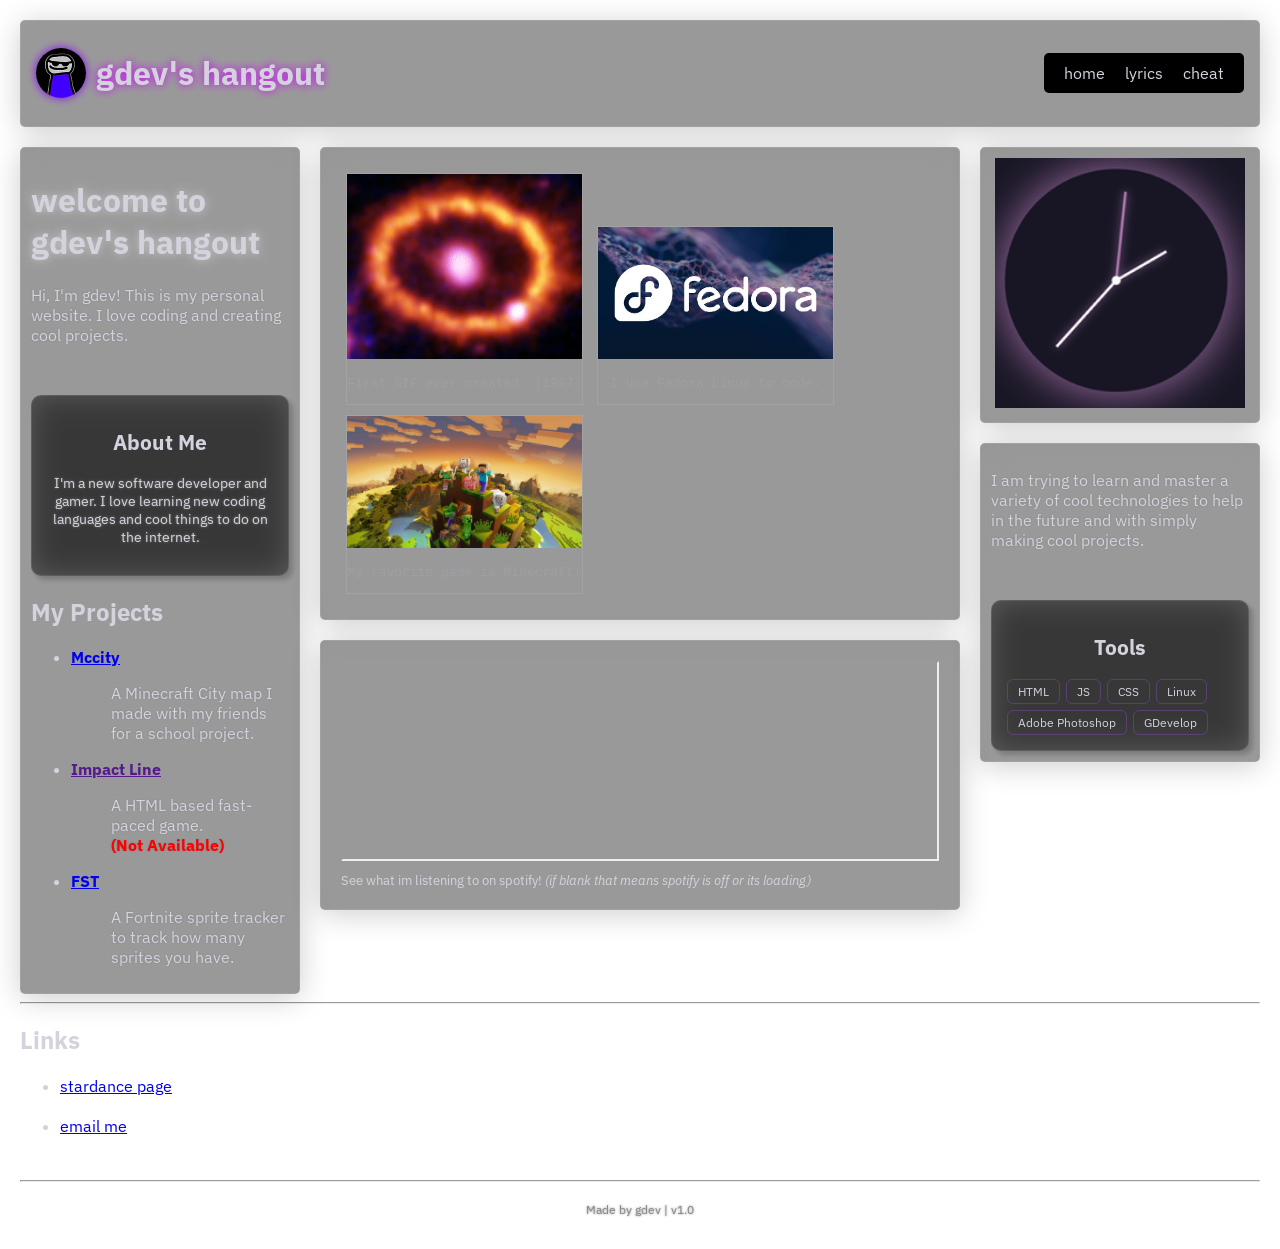
==== index.html @ 83e1e7ab "Initial clean commit" ====
<!DOCTYPE html>
<html>
    <head>
        <meta charset="UTF-8">
        <meta name="viewport" content="width=device-width, initial-scale=1.0
        <link rel="icon" type="image/jpg" href="content/images/dev.jpg">
        <title>gdev</title>
        <link rel="stylesheet" href="style.css">
        <link rel="preconnect" href="https://fonts.googleapis.com">
        <link rel="preconnect" href="https://fonts.gstatic.com" crossorigin>
        <link href="https://fonts.googleapis.com/css2?family=Recursive:wght@300..1000&display=swap" rel="stylesheet">
        <link rel="preconnect" href="https://fonts.googleapis.com">
        <link rel="preconnect" href="https://fonts.gstatic.com" crossorigin>
        <link href="https://fonts.googleapis.com/css2?family=IBM+Plex+Sans:ital,wght@0,100..700;1,100..700&display=swap" rel="stylesheet">
        <!--made by gdev-->
    </head>
    <body>


<header class="liquid-glass-header">
    <div style="display: flex; align-items: center; gap: 10px;">
        <img src="content/images/dev.jpg" alt="gdev's Picture" width="50" height="50" style="border-radius: 25px; box-shadow: 0 0 10px #8c00ff;">
        <h1 style="text-shadow: 0 0 10px #cc00ff; font-family: 'IBM Plex Sans', 'Verdana', 'sans-serif';">gdev's hangout</h1>
    </div>
    <nav class="navbar">
        <ul>
            <li><a href="index.html">home</a></li>
            <li><a href="lyrics.html">lyrics</a></li>
            <li><a href="cheat.html">cheat</a></li>
        </ul>
    </nav>
</header>
<svg style="position: absolute; width: 0; height: 0;" aria-hidden="true">
  <filter id="liquid-refraction">
    <feTurbulence type="fractalNoise" baseFrequency="0.012" numOctaves="2" result="noise" />
    <feDisplacementMap in="SourceGraphic" in2="noise" scale="18" xChannelSelector="R" yChannelSelector="G" />
  </filter>
</svg>
<main class="main-layout">
    <div class="leftcontent">
        <h1>welcome to gdev's hangout</h1>
        <p>Hi, I'm gdev! This is my personal website. I love coding and creating cool projects.</p>
        <section class="about">
            <h2>About Me</h2>
            <p>I'm a new software developer and gamer. I love learning new coding languages and cool things to do on the internet.</p>
        </section>
        <section id="projects">
            <h2>My Projects</h2>
        <ul>
            <dl>
                <li><dt><a href="https://galaxydevvv.github.io/mccity/"><b>Mccity</b></a></dt>
                <dd><p>A Minecraft City map I made with my friends for a school project.</p></dd></li>
                <li><dt><a href=""><b>Impact Line</b></a></dt>
                <dd><p>A HTML based fast-paced game.<br><b style="color: #ff0000;">(Not Available)</b></p></dd></li>
                <li><dt><a href="https://galaxydevvv.github.io/spritelist/"><b>FST</b></a></dt>
                <dd><p>A Fortnite sprite tracker to track how many sprites you have.</p></dd></li>            
            </dl>
        </ul>
        </section>
    </div>
    <div class="content-stack">
        <div class="content">
            <section class="main">
                 <div class="gallery">
                    <a href="content/images/first.gif" target="_blank"><img src="content/images/first.gif" alt="GIF of a plane flying" height="145" width="235"></a>
                        <div class="description"><pre>First GIF ever created. (1987)</pre></div>
                 </div>
                 <div class="gallery">
                        <a href="content/images/fedora.jpg" target="_blank"><img src="content/images/fedora.jpg" alt="My OS, Fedora" height="145" width="235"></a>
                        <div class="description"><pre>I use Fedora Linux to code.</pre></div>
                 </div>
                 <div class="gallery">
                    <a href="content/images/minecraft.jpg" target="_blank"><img src="content/images/minecraft.jpg" alt="Minecraft" height="145" width="235"></a>
                    <div class="description"><pre>My favorite game is Minecraft!</pre></div>
                 </div>
            </section>
        </div>
        <div class="content">
            <section class="main">
                <iframe src="https://widget.nowplaying.site/srLGQdlcPpZxzZeM" width="100%" height="200" title="Now Playing"></iframe>
                    <sub>See what im listening to on spotify! <i>(if blank that means spotify is off or its loading)</i></sub>
            </section>
        </div>
    </div>
    <div class="rightsidecontainer">
        <div class="clockcontent">
            <img src="content/images/clock.png" alt="Clock" width="250" height="250">
        </div>
        <br>
        <div class="rightcontent">
            <p>I am trying to learn and master a variety of cool technologies to help in the future and with simply making cool projects.</p>
            <section class="about">
                <h2>Tools</h2>
                <div class="tools-container">
                <span class="tool-tag">HTML</span>
                <span class="tool-tag">JS</span>
                <span class="tool-tag">CSS</span>
                <span class="tool-tag">Linux</span>
                <span class="tool-tag">Adobe Photoshop</span>
                <span class="tool-tag">GDevelop</span>
                </div>
            </section>
        </div>
    </div>
</main>
<hr>
        <h2>Links</h2>
        <ul>
        <li>
            <a href="https://stardance.hackclub.com/@gdev">
                stardance page
            </a>
        </li>
        </li>
        <br>
        <li>
            <a href="mailto:galaxydev13yt@gmail.com">
                email me
            </a>
        </li>
        </ul>
        <br>
        <hr>
        <div class="footer">
            <p>Made by gdev | v1.0</p>
        </div>

        <script src="index.js"></script>
    </body>
</html>
---- style.css ----
* {
  box-sizing: border-box;
}

body {
  margin: 0;
  padding: 20px;
  background: url("content/images/bg.png") no-repeat center center fixed;
  background-size: cover;
  color: #d4d2dd;
  font-family: "IBM Plex Sans", "Verdana", "sans-serif";
}

header {
  display: flex;
  flex-wrap: wrap;
  align-items: center;
  justify-content: space-between;
  gap: 12px;
  padding: 10px 15px;
  min-height: 70px;
  border-radius: 5px;
  background: rgba(0, 0, 0, 0.4);
  backdrop-filter: blur(15px);
  -webkit-backdrop-filter: blur(15px);
  border: 1px solid rgba(255, 255, 255, 0.1);
  box-shadow: 0 4px 30px rgba(0, 0, 0, 0.2);
  margin-bottom: 20px;
}
  h1 {
    text-shadow: 0 0 10px #c7c7c7;
    font-family: "IBM Plex Sans", "Verdana", "sans-serif";
  }
  p {
    text-shadow: 0 0 2.5px #808080;
    font-family: "IBM Plex Sans", "Verdana", "sans-serif";
  }
.main-layout {
  display: grid;
  grid-template-columns: minmax(220px, 280px) minmax(0, 1fr) minmax(220px, 280px);
  gap: 20px;
  align-items: start;
}

.leftcontent {
  text-align: left;
  padding: 10px;
  border-radius: 5px;
  background: rgba(0, 0, 0, 0.4);
  backdrop-filter: blur(15px);
  -webkit-backdrop-filter: blur(15px);
  border: 1px solid rgba(255, 255, 255, 0.1);
  box-shadow: 0 4px 30px rgba(0, 0, 0, 0.2);
  margin: 0;
  width: 100%;
}
.rightcontent {
  content-align: middle;
  text-align: left;
  padding: 10px;
  border-radius: 5px;
  background: rgba(0, 0, 0, 0.4);
  backdrop-filter: blur(15px);
  -webkit-backdrop-filter: blur(15px);
  border: 1px solid rgba(255, 255, 255, 0.1);
  box-shadow: 0 4px 30px rgba(0, 0, 0, 0.2);
  margin: 0;
  width: 100%;
  
}
.clockcontent {
  content-align: center;
  text-align: center;
  padding: 10px;
  border-radius: 5px;
  background: rgba(0, 0, 0, 0.4);
  backdrop-filter: blur(15px);
  -webkit-backdrop-filter: blur(15px);
  border: 1px solid rgba(255, 255, 255, 0.1);
  box-shadow: 0 4px 30px rgba(0, 0, 0, 0.2);
  margin: 0;
  width: 100%;
  
}
.rightsidecontainer {
  display: flex;
  flex-direction: column;
  align-items: flex-end;
  width: 100%;
}

.content-stack {
  display: grid;
  gap: 20px;
}

.content {
  text-align: left;
  padding: 10px;
  border-radius: 5px;
  background: rgba(0, 0, 0, 0.4);
  backdrop-filter: blur(15px);
  -webkit-backdrop-filter: blur(15px);
  border: 1px solid rgba(255, 255, 255, 0.1);
  box-shadow: 0 4px 30px rgba(0, 0, 0, 0.2);
  margin: 0;
  padding: 20px;
  width: 100%;
}
.gallery {
  display: inline-block;
  border: 1px solid rgba(255, 255, 255, 0.1);
  margin: 5px;
  max-width: 100%;
}

.gallery img {
  max-width: 100%;
  height: auto;
}
.gallery .description {
  padding: 0px;
  text-align: center;
  color: #9f9ea5;
  font-family: "Verdana", "sans-serif";
}
.gallery:hover {
    box-shadow: 0 0 10px #000000;
    text-shadow: 0 0 10px #000000;
  }
.tool-tag {
    background: var(--accent-bg);
    border: 1px solid rgba(168, 85, 247, 0.3);
    color: var(--accent-light);
    padding: 4px 10px;
    border-radius: 6px;
    font-family: var(--font-mono);
    font-size: 0.75rem;
    cursor: default;
    transition: all 0.2s cubic-bezier(0.16, 1, 0.3, 1);
}

.tool-tag:hover {
    transform: translateY(-2px);
    background: rgba(168, 85, 247, 0.35);
    border-color: rgba(168, 85, 247, 0.8);
    color: #ffffff;
    box-shadow: 0 4px 12px rgba(168, 85, 247, 0.3);
}
.tools-container {
    display: flex;
    flex-wrap: wrap;
    gap: 6px;
}
.about {
  align-items: center;
  text-align: center;
  margin-top: 50px;
  font-size: 14px;
  background: rgba(0, 0, 0, 0.4); 
  backdrop-filter: blur(15px);
  -webkit-backdrop-filter: blur(15px);
  padding: 15px;
  border-radius: 10px;
  border: 1px solid rgba(255, 255, 255, 0.1);
  box-shadow: 4px 4px 5px rgba(0, 0, 0, 0.2);
}
.images {
  display: flex;
  flex-wrap: wrap;
  gap: 20px;
}

@media (max-width: 960px) {
  .main-layout {
    grid-template-columns: 1fr;
  }

  .leftcontent {
    order: 2;
  }

  .content-stack {
    order: 1;
  }

  .rightcontent {
    order: 3;
  }
}
.footer {
  text-align: center;
  margin-top: 20px;
  font-size: 12px;
  color: #888;
}
.navbar {
  background-color: #000000;
  padding: 10px;
  border-radius: 5px;
}
.navbar ul {
  list-style-type: none;
  background-color: #000000;
  padding: 0;
  margin: 0;
  display: flex;
  gap: 0px;
  overflow: visible;
}
.navbar a{
  color: #d4d2dd;
  text-decoration: none;
  padding: 5px 10px;
  border-radius: 10px;
}
.navbar a:hover {
  background-color: #000000;
  box-shadow: 0 0 10px #8c00ff;
  text-shadow: 0 0 10px #e100ff;
  color: #fff;
  z-index: 1;
}
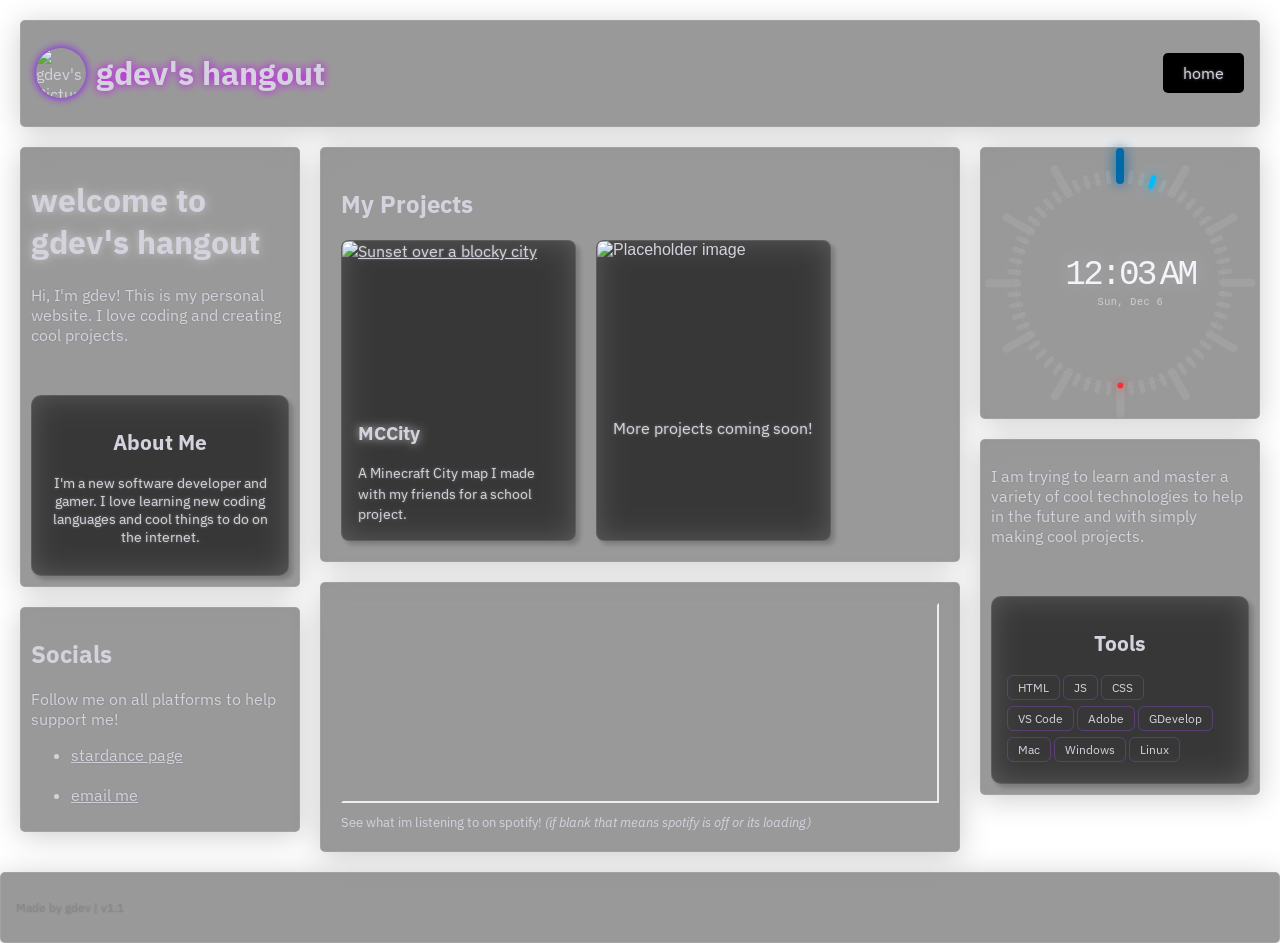
==== commit efc51392: "Add files via upload" ====
--- a/index.html
+++ b/index.html
@@ -1,130 +1,140 @@
-<!DOCTYPE html>
-<html>
-    <head>
-        <meta charset="UTF-8">
-        <meta name="viewport" content="width=device-width, initial-scale=1.0
-        <link rel="icon" type="image/jpg" href="content/images/dev.jpg">
-        <title>gdev</title>
-        <link rel="stylesheet" href="style.css">
-        <link rel="preconnect" href="https://fonts.googleapis.com">
-        <link rel="preconnect" href="https://fonts.gstatic.com" crossorigin>
-        <link href="https://fonts.googleapis.com/css2?family=Recursive:wght@300..1000&display=swap" rel="stylesheet">
-        <link rel="preconnect" href="https://fonts.googleapis.com">
-        <link rel="preconnect" href="https://fonts.gstatic.com" crossorigin>
-        <link href="https://fonts.googleapis.com/css2?family=IBM+Plex+Sans:ital,wght@0,100..700;1,100..700&display=swap" rel="stylesheet">
-        <!--made by gdev-->
-    </head>
-    <body>
-
-
-<header class="liquid-glass-header">
-    <div style="display: flex; align-items: center; gap: 10px;">
-        <img src="content/images/dev.jpg" alt="gdev's Picture" width="50" height="50" style="border-radius: 25px; box-shadow: 0 0 10px #8c00ff;">
-        <h1 style="text-shadow: 0 0 10px #cc00ff; font-family: 'IBM Plex Sans', 'Verdana', 'sans-serif';">gdev's hangout</h1>
-    </div>
-    <nav class="navbar">
-        <ul>
-            <li><a href="index.html">home</a></li>
-            <li><a href="lyrics.html">lyrics</a></li>
-            <li><a href="cheat.html">cheat</a></li>
-        </ul>
-    </nav>
-</header>
-<svg style="position: absolute; width: 0; height: 0;" aria-hidden="true">
-  <filter id="liquid-refraction">
-    <feTurbulence type="fractalNoise" baseFrequency="0.012" numOctaves="2" result="noise" />
-    <feDisplacementMap in="SourceGraphic" in2="noise" scale="18" xChannelSelector="R" yChannelSelector="G" />
-  </filter>
-</svg>
-<main class="main-layout">
-    <div class="leftcontent">
-        <h1>welcome to gdev's hangout</h1>
-        <p>Hi, I'm gdev! This is my personal website. I love coding and creating cool projects.</p>
-        <section class="about">
-            <h2>About Me</h2>
-            <p>I'm a new software developer and gamer. I love learning new coding languages and cool things to do on the internet.</p>
-        </section>
-        <section id="projects">
-            <h2>My Projects</h2>
-        <ul>
-            <dl>
-                <li><dt><a href="https://galaxydevvv.github.io/mccity/"><b>Mccity</b></a></dt>
-                <dd><p>A Minecraft City map I made with my friends for a school project.</p></dd></li>
-                <li><dt><a href=""><b>Impact Line</b></a></dt>
-                <dd><p>A HTML based fast-paced game.<br><b style="color: #ff0000;">(Not Available)</b></p></dd></li>
-                <li><dt><a href="https://galaxydevvv.github.io/spritelist/"><b>FST</b></a></dt>
-                <dd><p>A Fortnite sprite tracker to track how many sprites you have.</p></dd></li>            
-            </dl>
-        </ul>
-        </section>
-    </div>
-    <div class="content-stack">
-        <div class="content">
-            <section class="main">
-                 <div class="gallery">
-                    <a href="content/images/first.gif" target="_blank"><img src="content/images/first.gif" alt="GIF of a plane flying" height="145" width="235"></a>
-                        <div class="description"><pre>First GIF ever created. (1987)</pre></div>
-                 </div>
-                 <div class="gallery">
-                        <a href="content/images/fedora.jpg" target="_blank"><img src="content/images/fedora.jpg" alt="My OS, Fedora" height="145" width="235"></a>
-                        <div class="description"><pre>I use Fedora Linux to code.</pre></div>
-                 </div>
-                 <div class="gallery">
-                    <a href="content/images/minecraft.jpg" target="_blank"><img src="content/images/minecraft.jpg" alt="Minecraft" height="145" width="235"></a>
-                    <div class="description"><pre>My favorite game is Minecraft!</pre></div>
-                 </div>
-            </section>
-        </div>
-        <div class="content">
-            <section class="main">
-                <iframe src="https://widget.nowplaying.site/srLGQdlcPpZxzZeM" width="100%" height="200" title="Now Playing"></iframe>
-                    <sub>See what im listening to on spotify! <i>(if blank that means spotify is off or its loading)</i></sub>
-            </section>
-        </div>
-    </div>
-    <div class="rightsidecontainer">
-        <div class="clockcontent">
-            <img src="content/images/clock.png" alt="Clock" width="250" height="250">
-        </div>
-        <br>
-        <div class="rightcontent">
-            <p>I am trying to learn and master a variety of cool technologies to help in the future and with simply making cool projects.</p>
-            <section class="about">
-                <h2>Tools</h2>
-                <div class="tools-container">
-                <span class="tool-tag">HTML</span>
-                <span class="tool-tag">JS</span>
-                <span class="tool-tag">CSS</span>
-                <span class="tool-tag">Linux</span>
-                <span class="tool-tag">Adobe Photoshop</span>
-                <span class="tool-tag">GDevelop</span>
-                </div>
-            </section>
-        </div>
-    </div>
-</main>
-<hr>
-        <h2>Links</h2>
-        <ul>
-        <li>
-            <a href="https://stardance.hackclub.com/@gdev">
-                stardance page
-            </a>
-        </li>
-        </li>
-        <br>
-        <li>
-            <a href="mailto:galaxydev13yt@gmail.com">
-                email me
-            </a>
-        </li>
-        </ul>
-        <br>
-        <hr>
-        <div class="footer">
-            <p>Made by gdev | v1.0</p>
-        </div>
-
-        <script src="index.js"></script>
-    </body>
-</html>+<!DOCTYPE html>
+<html>
+    <head>
+        <meta charset="UTF-8">
+        <meta name="viewport" content="width=device-width, initial-scale=1.0">
+        <link rel="icon" type="image/jpg" href="content/images/dev.jpg">
+        <title>gdev</title>
+        <link rel="stylesheet" href="style.css">
+        <link rel="preconnect" href="https://fonts.googleapis.com">
+        <link rel="preconnect" href="https://fonts.gstatic.com" crossorigin>
+        <link href="https://fonts.googleapis.com/css2?family=Recursive:wght@300..1000&display=swap" rel="stylesheet">
+        <link rel="preconnect" href="https://fonts.googleapis.com">
+        <link rel="preconnect" href="https://fonts.gstatic.com" crossorigin>
+        <link href="https://fonts.googleapis.com/css2?family=IBM+Plex+Sans:ital,wght@0,100..700;1,100..700&display=swap" rel="stylesheet">
+        <!--made by gdev-->
+    </head>
+    <body>
+
+
+<header class="liquid-glass-header">
+    <div style="display: flex; align-items: center; gap: 10px;">
+        <img src="content/images/dev.jpg" alt="gdev's Picture" width="50" height="50" style="border-radius: 25px; box-shadow: 0 0 10px #8c00ff;">
+        <h1 style="text-shadow: 0 0 10px #cc00ff; font-family: 'IBM Plex Sans', 'Verdana', 'sans-serif';">gdev's hangout</h1>
+    </div>
+    <nav class="navbar">
+        <ul>
+            <li><a href="index.html">home</a></li>
+        </ul>
+    </nav>
+</header>
+<svg style="position: absolute; width: 0; height: 0;" aria-hidden="true">
+  <filter id="liquid-refraction">
+    <feTurbulence type="fractalNoise" baseFrequency="0.012" numOctaves="2" result="noise" />
+    <feDisplacementMap in="SourceGraphic" in2="noise" scale="18" xChannelSelector="R" yChannelSelector="G" />
+  </filter>
+</svg>
+<main class="main-layout">
+    <div class="leftcontent-stack">
+        <div class="leftcontent">
+            <h1>welcome to gdev's hangout</h1>
+            <p>Hi, I'm gdev! This is my personal website. I love coding and creating cool projects.</p>
+            <section class="about">
+                <h2>About Me</h2>
+                <p>I'm a new software developer and gamer. I love learning new coding languages and cool things to do on the internet.</p>
+            </section>
+        </div>
+        <div class="leftcontent">
+            <h2>Socials</h2>
+            <p>Follow me on all platforms to help support me!</p>
+            <ul>
+        <li>
+            <a href="https://stardance.hackclub.com/@gdev">
+                stardance page
+            </a>
+        </li>
+        </li>
+        <br>
+        <li>
+            <a href="mailto:galaxydev13yt@gmail.com">
+                email me
+            </a>
+        </li>
+        </ul>
+        </div>
+    </div>
+    <div class="content-stack">
+        <div class="content">
+            <h2>My Projects</h2>
+    <section class="card-grid">
+        <article class="card-item">
+            <a href="https://galaxydevvv.github.io/mccity/" target="_blank" class="card-link">
+                <img src="https://galaxydevvv.github.io/mccity/Images/sunset.png" alt="Sunset over a blocky city" class="card-image" height="145" width="235">
+            </a>
+            <div class="card-info">
+                <h1>MCCity</h1>
+                <p class="card-text">A Minecraft City map I made with my friends for a school project.</p>
+            </div>
+        </article>
+        <article class="card-item">
+            <img src="https://encrypted-tbn0.gstatic.com/images?q=tbn:ANd9GcQYYJVDephaSURaaZmra5_D5a31P7hhJGMP00QXky2xLYzFWXh_qgDB_7b-&s=10" alt="Placeholder image" class="card-image" height="145" width="235">
+            <div class="card-info">
+                <p>More projects coming soon!</p>
+            </div>
+        </article>
+    </section>
+</div>
+
+        <div class="content">
+            <section class="main">
+                <div class="no-out">
+                <iframe src="https://widget.nowplaying.site/srLGQdlcPpZxzZeM" width="100%" height="200" title="Now Playing"></iframe>
+                    <sub>See what im listening to on spotify! <i>(if blank that means spotify is off or its loading)</i></sub>
+                </div>
+            </section>
+        </div>
+    </div>
+    <div class="rightsidecontainer">
+            <div class="clockcontent">
+                <div id="clock" class="clock" role="timer" aria-label="Current time">
+                    <div class="ring hours" aria-hidden="true"></div>
+                    <div class="ring minutes" aria-hidden="true"></div>
+                    <div class="ring seconds" aria-hidden="true"></div>
+                    <div class="clock-center">
+                        <div id="time" class="time" aria-live="off">
+                            <span id="timeValue" class="time-value">12:00</span>
+                            <span id="timePeriod" class="time-period">AM</span>
+                        </div>
+                        <span id="clockDate" class="clock-date"></span>
+                    </div>
+                </div>
+            </div>
+        <br>
+        <div class="rightcontent">
+            <p>I am trying to learn and master a variety of cool technologies to help in the future and with simply making cool projects.</p>
+            <section class="about">
+                <h2>Tools</h2>
+                <div class="tools-container">
+                <span class="tool-tag">HTML</span>
+                <span class="tool-tag">JS</span>
+                <span class="tool-tag">CSS</span>
+                <br>
+                <span class="tool-tag">VS Code</span>
+                <span class="tool-tag">Adobe</span>
+                <span class="tool-tag">GDevelop</span>
+                <br>
+                <span class="tool-tag">Mac</span>
+                <span class="tool-tag">Windows</span>
+                <span class="tool-tag">Linux</span>
+                </div>
+            </section>
+        </div>
+    </div>
+</main>
+        <div class="footer">
+            <p>Made by gdev | v1.1</p>
+        </div>
+
+        <script src="index.js"></script>
+    </body>
+</html>
--- a/style.css
+++ b/style.css
@@ -1,223 +1,456 @@
-    * {
-  box-sizing: border-box;
-}
-
-body {
-  margin: 0;
-  padding: 20px;
-  background: url("content/images/bg.png") no-repeat center center fixed;
-  background-size: cover;
-  color: #d4d2dd;
-  font-family: "IBM Plex Sans", "Verdana", "sans-serif";
-}
-
-header {
-  display: flex;
-  flex-wrap: wrap;
-  align-items: center;
-  justify-content: space-between;
-  gap: 12px;
-  padding: 10px 15px;
-  min-height: 70px;
-  border-radius: 5px;
-  background: rgba(0, 0, 0, 0.4);
-  backdrop-filter: blur(15px);
-  -webkit-backdrop-filter: blur(15px);
-  border: 1px solid rgba(255, 255, 255, 0.1);
-  box-shadow: 0 4px 30px rgba(0, 0, 0, 0.2);
-  margin-bottom: 20px;
-}
-  h1 {
-    text-shadow: 0 0 10px #c7c7c7;
-    font-family: "IBM Plex Sans", "Verdana", "sans-serif";
-  }
-  p {
-    text-shadow: 0 0 2.5px #808080;
-    font-family: "IBM Plex Sans", "Verdana", "sans-serif";
-  }
-.main-layout {
-  display: grid;
-  grid-template-columns: minmax(220px, 280px) minmax(0, 1fr) minmax(220px, 280px);
-  gap: 20px;
-  align-items: start;
-}
-
-.leftcontent {
-  text-align: left;
-  padding: 10px;
-  border-radius: 5px;
-  background: rgba(0, 0, 0, 0.4);
-  backdrop-filter: blur(15px);
-  -webkit-backdrop-filter: blur(15px);
-  border: 1px solid rgba(255, 255, 255, 0.1);
-  box-shadow: 0 4px 30px rgba(0, 0, 0, 0.2);
-  margin: 0;
-  width: 100%;
-}
-.rightcontent {
-  content-align: middle;
-  text-align: left;
-  padding: 10px;
-  border-radius: 5px;
-  background: rgba(0, 0, 0, 0.4);
-  backdrop-filter: blur(15px);
-  -webkit-backdrop-filter: blur(15px);
-  border: 1px solid rgba(255, 255, 255, 0.1);
-  box-shadow: 0 4px 30px rgba(0, 0, 0, 0.2);
-  margin: 0;
-  width: 100%;
-  
-}
-.clockcontent {
-  content-align: center;
-  text-align: center;
-  padding: 10px;
-  border-radius: 5px;
-  background: rgba(0, 0, 0, 0.4);
-  backdrop-filter: blur(15px);
-  -webkit-backdrop-filter: blur(15px);
-  border: 1px solid rgba(255, 255, 255, 0.1);
-  box-shadow: 0 4px 30px rgba(0, 0, 0, 0.2);
-  margin: 0;
-  width: 100%;
-  
-}
-.rightsidecontainer {
-  display: flex;
-  flex-direction: column;
-  align-items: flex-end;
-  width: 100%;
-}
-
-.content-stack {
-  display: grid;
-  gap: 20px;
-}
-
-.content {
-  text-align: left;
-  padding: 10px;
-  border-radius: 5px;
-  background: rgba(0, 0, 0, 0.4);
-  backdrop-filter: blur(15px);
-  -webkit-backdrop-filter: blur(15px);
-  border: 1px solid rgba(255, 255, 255, 0.1);
-  box-shadow: 0 4px 30px rgba(0, 0, 0, 0.2);
-  margin: 0;
-  padding: 20px;
-  width: 100%;
-}
-.gallery {
-  display: inline-block;
-  border: 1px solid rgba(255, 255, 255, 0.1);
-  margin: 5px;
-  max-width: 100%;
-}
-
-.gallery img {
-  max-width: 100%;
-  height: auto;
-}
-.gallery .description {
-  padding: 0px;
-  text-align: center;
-  color: #9f9ea5;
-  font-family: "Verdana", "sans-serif";
-}
-.gallery:hover {
-    box-shadow: 0 0 10px #000000;
-    text-shadow: 0 0 10px #000000;
-  }
-.tool-tag {
-    background: var(--accent-bg);
-    border: 1px solid rgba(168, 85, 247, 0.3);
-    color: var(--accent-light);
-    padding: 4px 10px;
-    border-radius: 6px;
-    font-family: var(--font-mono);
-    font-size: 0.75rem;
-    cursor: default;
-    transition: all 0.2s cubic-bezier(0.16, 1, 0.3, 1);
-}
-
-.tool-tag:hover {
-    transform: translateY(-2px);
-    background: rgba(168, 85, 247, 0.35);
-    border-color: rgba(168, 85, 247, 0.8);
-    color: #ffffff;
-    box-shadow: 0 4px 12px rgba(168, 85, 247, 0.3);
-}
-.tools-container {
-    display: flex;
-    flex-wrap: wrap;
-    gap: 6px;
-}
-.about {
-  align-items: center;
-  text-align: center;
-  margin-top: 50px;
-  font-size: 14px;
-  background: rgba(0, 0, 0, 0.4); 
-  backdrop-filter: blur(15px);
-  -webkit-backdrop-filter: blur(15px);
-  padding: 15px;
-  border-radius: 10px;
-  border: 1px solid rgba(255, 255, 255, 0.1);
-  box-shadow: 4px 4px 5px rgba(0, 0, 0, 0.2);
-}
-.images {
-  display: flex;
-  flex-wrap: wrap;
-  gap: 20px;
-}
-
-@media (max-width: 960px) {
-  .main-layout {
-    grid-template-columns: 1fr;
-  }
-
-  .leftcontent {
-    order: 2;
-  }
-
-  .content-stack {
-    order: 1;
-  }
-
-  .rightcontent {
-    order: 3;
-  }
-}
-.footer {
-  text-align: center;
-  margin-top: 20px;
-  font-size: 12px;
-  color: #888;
-}
-.navbar {
-  background-color: #000000;
-  padding: 10px;
-  border-radius: 5px;
-}
-.navbar ul {
-  list-style-type: none;
-  background-color: #000000;
-  padding: 0;
-  margin: 0;
-  display: flex;
-  gap: 0px;
-  overflow: visible;
-}
-.navbar a{
-  color: #d4d2dd;
-  text-decoration: none;
-  padding: 5px 10px;
-  border-radius: 10px;
-}
-.navbar a:hover {
-  background-color: #000000;
-  box-shadow: 0 0 10px #8c00ff;
-  text-shadow: 0 0 10px #e100ff;
-  color: #fff;
-  z-index: 1;
+@import url(https://fonts.bunny.net/css?family=roboto-mono:100,700);
+
+    * {
+  box-sizing: border-box;
+}
+
+body {
+  margin: 0;
+  padding: 20px;
+  background: url("content/images/bg.png") no-repeat center center fixed;
+  background-size: cover;
+  color: #d4d2dd;
+  font-family: "IBM Plex Sans", "Verdana", "sans-serif";
+}
+
+header {
+  display: flex;
+  flex-wrap: wrap;
+  align-items: center;
+  justify-content: space-between;
+  gap: 12px;
+  padding: 10px 15px;
+  min-height: 70px;
+  border-radius: 5px;
+  background: rgba(0, 0, 0, 0.4);
+  backdrop-filter: blur(15px);
+  -webkit-backdrop-filter: blur(15px);
+  border: 1px solid rgba(255, 255, 255, 0.1);
+  box-shadow: 0 4px 30px rgba(0, 0, 0, 0.2);
+  margin-bottom: 20px;
+}
+  h1 {
+    text-shadow: 0 0 10px #c7c7c7;
+    font-family: "IBM Plex Sans", "Verdana", "sans-serif";
+  }
+  p {
+    text-shadow: 0 0 2.5px #808080;
+    font-family: "IBM Plex Sans", "Verdana", "sans-serif";
+  }
+  a {
+    text-shadow: 0 0 2.5px #808080;
+    font-family: "IBM Plex Sans", "Verdana", "sans-serif";
+    color: #d4d2dd;
+    font-style: normal;
+  }
+.main-layout {
+  display: grid;
+  grid-template-columns: minmax(220px, 280px) minmax(0, 1fr) minmax(220px, 280px);
+  gap: 20px;
+  align-items: start;
+}
+
+.leftcontent {
+  text-align: left;
+  padding: 10px;
+  border-radius: 5px;
+  background: rgba(0, 0, 0, 0.4);
+  backdrop-filter: blur(15px);
+  -webkit-backdrop-filter: blur(15px);
+  border: 1px solid rgba(255, 255, 255, 0.1);
+  box-shadow: 0 4px 30px rgba(0, 0, 0, 0.2);
+  margin: 0;
+  width: 100%;
+}
+.leftcontent-stack {
+  display: grid;
+  gap: 20px;
+  width: 100%;
+}
+.rightcontent {
+  text-align: left;
+  padding: 10px;
+  border-radius: 5px;
+  background: rgba(0, 0, 0, 0.4);
+  backdrop-filter: blur(15px);
+  -webkit-backdrop-filter: blur(15px);
+  border: 1px solid rgba(255, 255, 255, 0.1);
+  box-shadow: 0 4px 30px rgba(0, 0, 0, 0.2);
+  margin: 0;
+  width: 100%;
+  
+}
+.clockcontent {
+  text-align: center;
+  padding: 16px 10px;
+  border-radius: 5px;
+  background: rgba(0, 0, 0, 0.4);
+  backdrop-filter: blur(15px);
+  -webkit-backdrop-filter: blur(15px);
+  border: 1px solid rgba(255, 255, 255, 0.1);
+  box-shadow: 0 4px 30px rgba(0, 0, 0, 0.2);
+  margin: 0;
+  width: 100%;
+  
+}
+.rightsidecontainer {
+  display: flex;
+  flex-direction: column;
+  align-items: flex-end;
+  width: 100%;
+}
+
+.content-stack {
+  display: grid;
+  gap: 20px;
+}
+
+.content {
+  text-align: left;
+  padding: 10px;
+  border-radius: 5px;
+  background: rgba(0, 0, 0, 0.4);
+  backdrop-filter: blur(15px);
+  -webkit-backdrop-filter: blur(15px);
+  border: 1px solid rgba(255, 255, 255, 0.1);
+  box-shadow: 0 4px 30px rgba(0, 0, 0, 0.2);
+  margin: 0;
+  padding: 20px;
+  width: 100%;
+}
+.gallery {
+  display: inline-block;
+  border: 1px solid rgba(255, 255, 255, 0.1);
+  margin: 5px;
+  max-width: 100%;
+}
+
+.gallery img {
+  max-width: 100%;
+  height: auto;
+}
+.gallery .description {
+  padding: 0px;
+  text-align: center;
+  color: #9f9ea5;
+  font-family: "Verdana", "sans-serif";
+}
+.gallery:hover {
+    box-shadow: 0 0 10px #000000;
+    text-shadow: 0 0 10px #000000;
+  }
+
+.tools-container {
+    display: block;
+    text-align: left; /* Forces all tags and line breaks to the left */
+}
+
+.tool-tag {
+    display: inline-block;
+    background: var(--accent-bg);
+    border: 1px solid rgba(168, 85, 247, 0.3);
+    color: var(--accent-light);
+    padding: 4px 10px;
+    border-radius: 6px;
+    font-family: var(--font-mono);
+    font-size: 0.75rem;
+    cursor: default;
+    transition: all 0.2s cubic-bezier(0.16, 1, 0.3, 1);
+    margin-bottom: 6px;
+}
+
+.tool-tag:hover {
+    transform: translateY(-2px);
+    background: rgba(168, 85, 247, 0.35);
+    border-color: rgba(168, 85, 247, 0.8);
+    color: #ffffff;
+    box-shadow: 0 4px 12px rgba(168, 85, 247, 0.3);
+}
+
+
+.about {
+  align-items: center;
+  text-align: center;
+  margin-top: 50px;
+  font-size: 14px;
+  background: rgba(0, 0, 0, 0.4); 
+  backdrop-filter: blur(15px);
+  -webkit-backdrop-filter: blur(15px);
+  padding: 15px;
+  border-radius: 10px;
+  border: 1px solid rgba(255, 255, 255, 0.1);
+  box-shadow: 4px 4px 5px rgba(0, 0, 0, 0.2);
+}
+.images {
+  display: flex;
+  flex-wrap: wrap;
+  gap: 20px;
+}
+
+@media (max-width: 960px) {
+  .main-layout {
+    grid-template-columns: 1fr;
+  }
+
+  .leftcontent {
+    order: 2;
+  }
+
+  .leftcontent-stack {
+    order: 2;
+  }
+
+  .content-stack {
+    order: 1;
+  }
+
+  .rightcontent {
+    order: 3;
+  }
+}
+.footer {
+  margin: -20px;
+  display: flex;
+  flex-wrap: wrap;
+  align-content: bottom;
+  padding: 15px;
+  min-height: 35px;
+  border-radius: 5px;
+  background: rgba(0, 0, 0, 0.4);
+  backdrop-filter: blur(15px);
+  -webkit-backdrop-filter: blur(15px);
+  border: 1px solid rgba(255, 255, 255, 0.1);
+  box-shadow: 0 4px 30px rgba(0, 0, 0, 0.2);
+  margin-bottom: 20px;
+  text-align: center;
+  margin-top: 20px;
+  margin-bottom: -20px;
+  font-size: 12px;
+  color: #888;
+}
+.navbar {
+  background-color: #000000;
+  padding: 10px;
+  border-radius: 5px;
+}
+.navbar ul {
+  list-style-type: none;
+  background-color: #000000;
+  padding: 0;
+  margin: 0;
+  display: flex;
+  gap: 0px;
+  overflow: visible;
+}
+.navbar a{
+  color: #d4d2dd;
+  text-decoration: none;
+  padding: 5px 10px;
+  border-radius: 10px;
+}
+.navbar a:hover {
+  background-color: #000000;
+  box-shadow: 0 0 10px #8c00ff;
+  text-shadow: 0 0 10px #e100ff;
+  color: #fff;
+  z-index: 1;
+}
+.card-grid {
+    display: flex;
+    algin-items: flex-start;
+    flex-wrap: wrap;
+    gap: 20px;
+}
+.card-item {
+    display: flex;
+    flex-direction: column;
+    width: 235px;
+    background: rgba(0, 0, 0, 0.4);
+    backdrop-filter: blur(15px);
+    -webkit-backdrop-filter: blur(15px);
+    border: 1px solid rgba(255, 255, 255, 0.1);
+    box-shadow: 4px 4px 5px rgba(0, 0, 0, 0.2);
+    border-radius: 8px;
+    overflow: hidden;
+    font-family: -apple-system, BlinkMacSystemFont, "Segoe UI", Roboto, Helvetica, Arial, sans-serif;
+    transform: perspective(1000px) rotateX(0deg) rotateY(0deg) scale(1);
+    transition: transform 0.3s cubic-bezier(0.25, 1, 0.5, 1), box-shadow 0.3s ease;
+    transform-style: preserve-3d;
+}
+.card-item:hover {
+    transform: perspective(1000px) rotateX(4deg) rotateY(-2deg) scale(1.03);
+    z-index: 10;
+}
+
+.card-item:hover .card-image {
+    transform: translateZ(10px);
+    transition: transform 0.3s ease;
+}
+.card-link {
+    display: block;
+    width: 100%;
+}
+
+.card-image {
+    display: block;
+    width: 100%;
+    height: 145px;
+    object-fit: cover;
+}
+.card-info {
+    padding: 16px;
+    display: flex;
+    flex-direction: column;
+    flex-grow: 1;
+}
+.card-text {
+    margin: 0;
+    font-size: 0.9rem;
+    line-height: 1.4;
+    color: #d4d2dd;
+    word-break: break-word;
+}
+@layer demo {
+  :root {
+    --time-display: block;
+  }
+
+  .clock {
+    width: min(calc(100% - 20px), 245px);
+    aspect-ratio: 1 / 1;
+    --time-clr: #f5f3fa;
+    --dot-radius: 999px;
+    --dot-bg: rgba(255 255 255 / .32);
+    --dot-opacity: .24;
+    --dot-hours-clr: rgb(0, 105, 168);
+    --dot-mins-clr: rgb(0, 188, 255);
+    --dot-secs-clr: rgb(251, 44, 54);
+    --dot-hours-w: clamp(5px, .65vw, 9px);
+    --dot-mins-w: clamp(3px, .42vw, 6px);
+    --dot-secs-w: clamp(5px, .5vw, 7px);
+    --dot-hours-h: clamp(18px, 3vw, 36px);
+    --dot-mins-h: clamp(8px, 1.2vw, 14px);
+    --dot-secs-h: var(--dot-secs-w);
+    border-radius: 50%;
+    position: relative;
+    display: grid;
+    place-items: center;
+    margin: 0 auto;
+    isolation: isolate;
+  }
+
+  .clock::after {
+    position: absolute;
+    border-radius: 50%;
+    content: "";
+    pointer-events: none;
+  }
+
+  .clock::after {
+    inset: 6%;
+    z-index: -2;
+    border: 1px dashed rgba(255, 255, 255, .08);
+    transform: rotate(var(--second-angle, 0deg));
+    transition: transform 180ms linear;
+  }
+
+  .ring {
+    position: absolute;
+    inset: 0;
+  }
+
+  .dot {
+    position: absolute;
+    inset: 0;
+    margin: auto;
+    width: var(--dot-w, 16px);
+    height: var(--dot-h, 16px);
+    border-radius: var(--dot-radius);
+    background-color: var(--dot-bg);
+    opacity: var(--dot-opacity);
+  }
+
+  .hours .dot {
+    --dot-w: var(--dot-hours-w);
+    --dot-h: var(--dot-hours-h);
+  }
+
+  .minutes .dot {
+    --dot-w: var(--dot-mins-w);
+    --dot-h: var(--dot-mins-h);
+  }
+
+  .minutes .dot:nth-child(5n + 1) {
+    --dot-opacity: 0;
+  }
+
+  .seconds {
+    --dot-opacity: 0;
+  }
+
+  .seconds .dot {
+    --dot-w: var(--dot-secs-w);
+    --dot-h: var(--dot-secs-h);
+    --dot-bg: var(--dot-secs-clr);
+  }
+
+  .hours .dot.active {
+    --dot-bg: var(--dot-hours-clr);
+    --dot-opacity: 1;
+    box-shadow: 0 0 14px var(--dot-hours-clr);
+  }
+
+  .minutes .dot.active {
+    --dot-bg: var(--dot-mins-clr);
+    --dot-opacity: 1;
+    box-shadow: 0 0 12px var(--dot-mins-clr);
+  }
+
+  .seconds .dot.active {
+    --dot-opacity: 1;
+    box-shadow: 0 0 12px var(--dot-secs-clr);
+  }
+
+  .clock-center {
+    position: absolute;
+    z-index: 2;
+    inset: 27%;
+    display: grid;
+    align-content: center;
+    justify-items: center;
+    gap: 3px;
+    text-align: center;
+    color: var(--time-clr);
+    font-family: 'Roboto Mono', monospace;
+    font-variant-numeric: tabular-nums;
+  }
+
+  .time {
+    display: flex;
+    align-items: baseline;
+    justify-content: center;
+    gap: 5px;
+    line-height: 1;
+  }
+
+  .time-value,
+  .time-period {
+    font-size: clamp(1.45rem, 2.7vw, 2.15rem);
+    font-weight: 100;
+    letter-spacing: -.08em;
+    text-shadow: 0 0 16px rgba(255, 255, 255, .18);
+  }
+
+  .time-period {
+    color: inherit;
+  }
+
+  .clock-date {
+    color: rgba(255, 255, 255, .52);
+    font-size: clamp(.55rem, .8vw, .68rem);
+    letter-spacing: .04em;
+  }
+}
+
+@layer base {
 }
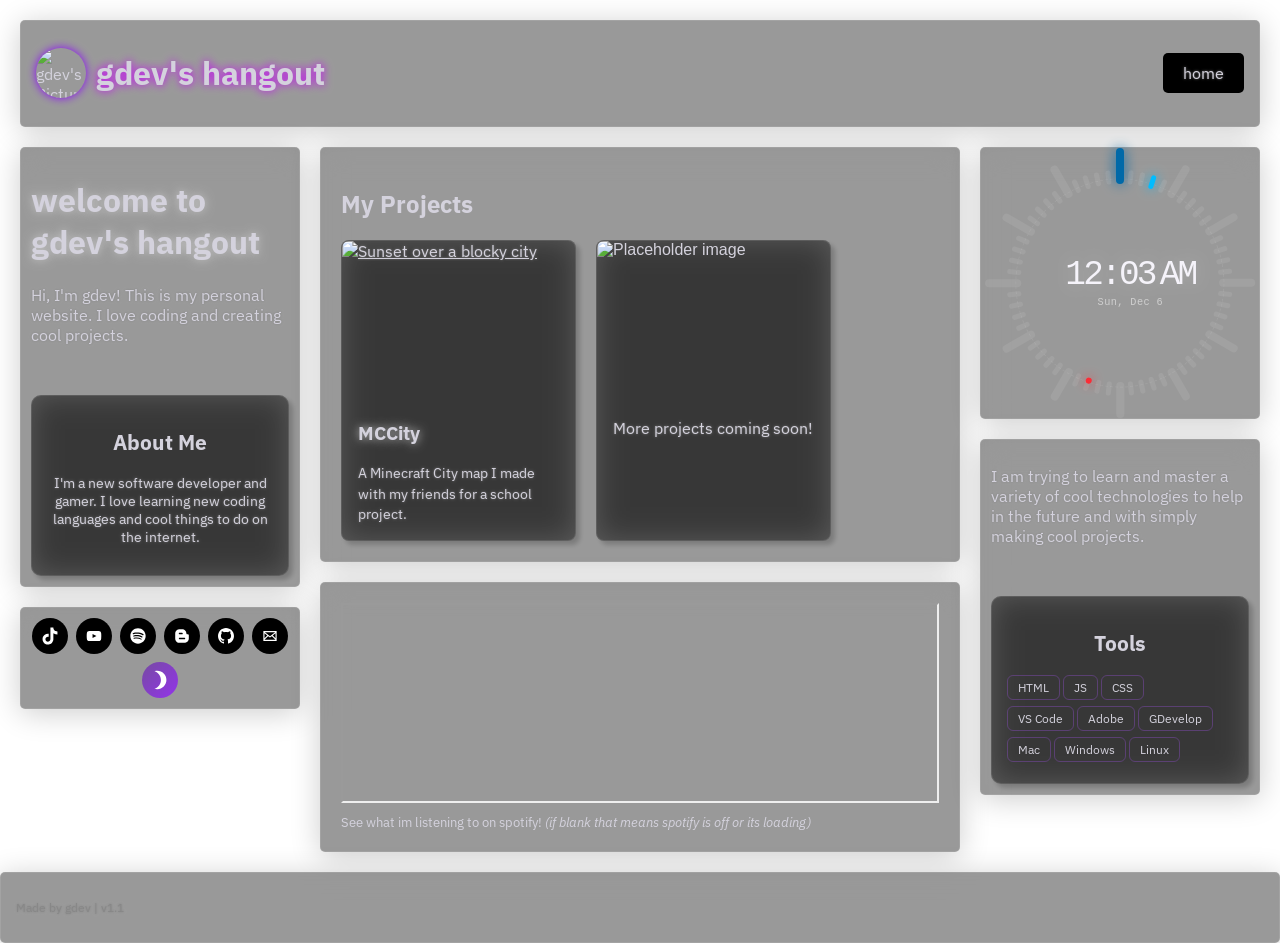
==== commit 4c27fb9e: "Refactor index.html with social icons and layout" ====
--- a/index.html
+++ b/index.html
@@ -45,22 +45,41 @@
             </section>
         </div>
         <div class="leftcontent">
-            <h2>Socials</h2>
-            <p>Follow me on all platforms to help support me!</p>
-            <ul>
-        <li>
-            <a href="https://stardance.hackclub.com/@gdev">
-                stardance page
-            </a>
-        </li>
-        </li>
-        <br>
-        <li>
-            <a href="mailto:galaxydev13yt@gmail.com">
-                email me
-            </a>
-        </li>
-        </ul>
+<div class="social-icons" style="display: flex; gap: 8px; flex-wrap: wrap; justify-content: center;">
+  <a href="https://www.tiktok.com/@galaxydevvv" target="_blank" rel="noopener" style="display: inline-flex; align-items: center; justify-content: center; width: 36px; height: 36px; padding: 7px; background: rgba(0, 0, 0, 1); border-radius: 50%; color: #ffffff; transition: all 0.3s ease; text-decoration: none;" onmouseover="this.style.transform='translateY(-4px)'; this.style.filter='drop-shadow(0 0 8px #ffffff)'; " onmouseout="this.style.transform=''; this.style.filter=''; this.style.animation='';">
+    <svg class="niftybutton-tiktok" data-donate="true" data-tag="tic" data-name="TikTok" viewBox="0 0 512 512" preserveAspectRatio="xMidYMid meet" width="36px" height="36px" style="width: 36px; height: 36px; display: block; fill: #ffffff;"><title>TikTok social icon</title>
+     <path d="M 386.160156 141.550781 C 383.457031 140.15625 380.832031 138.625 378.285156 136.964844 C 370.878906 132.070312 364.085938 126.300781 358.058594 119.785156 C 342.976562 102.523438 337.339844 85.015625 335.265625 72.757812 L 335.351562 72.757812 C 333.617188 62.582031 334.332031 56 334.441406 56 L 265.742188 56 L 265.742188 321.648438 C 265.742188 325.214844 265.742188 328.742188 265.589844 332.226562 C 265.589844 332.660156 265.550781 333.058594 265.523438 333.523438 C 265.523438 333.714844 265.523438 333.917969 265.484375 334.117188 C 265.484375 334.167969 265.484375 334.214844 265.484375 334.265625 C 264.011719 353.621094 253.011719 370.976562 236.132812 380.566406 C 227.472656 385.496094 217.675781 388.078125 207.707031 388.066406 C 175.699219 388.066406 149.757812 361.964844 149.757812 329.734375 C 149.757812 297.5 175.699219 271.398438 207.707031 271.398438 C 213.765625 271.394531 219.789062 272.347656 225.550781 274.226562 L 225.632812 204.273438 C 190.277344 199.707031 154.621094 210.136719 127.300781 233.042969 C 115.457031 243.328125 105.503906 255.605469 97.882812 269.316406 C 94.984375 274.316406 84.042969 294.410156 82.714844 327.015625 C 81.882812 345.523438 87.441406 364.699219 90.089844 372.625 L 90.089844 372.792969 C 91.757812 377.457031 98.214844 393.382812 108.742188 406.808594 C 117.230469 417.578125 127.253906 427.035156 138.5 434.882812 L 138.5 434.714844 L 138.667969 434.882812 C 171.925781 457.484375 208.800781 456 208.800781 456 C 215.183594 455.742188 236.566406 456 260.851562 444.492188 C 287.785156 431.734375 303.117188 412.726562 303.117188 412.726562 C 312.914062 401.367188 320.703125 388.425781 326.148438 374.449219 C 332.367188 358.109375 334.441406 338.507812 334.441406 330.675781 L 334.441406 189.742188 C 335.273438 190.242188 346.375 197.582031 346.375 197.582031 C 346.375 197.582031 362.367188 207.832031 387.316406 214.507812 C 405.214844 219.257812 429.332031 220.257812 429.332031 220.257812 L 429.332031 152.058594 C 420.882812 152.976562 403.726562 150.308594 386.160156 141.550781 Z M 386.160156 141.550781" fill="#ffffff"></path>
+</svg>
+  </a>
+  <a href="https://www.youtube.com/@galaxydevgames" target="_blank" rel="noopener" style="display: inline-flex; align-items: center; justify-content: center; width: 36px; height: 36px; padding: 7px; background: rgba(0, 0, 0, 1); border-radius: 50%; color: #ffffff; transition: all 0.3s ease; text-decoration: none;" onmouseover="this.style.transform='translateY(-4px)'; this.style.filter='drop-shadow(0 0 8px #ffffff)'; " onmouseout="this.style.transform=''; this.style.filter=''; this.style.animation='';">
+    <svg class="niftybutton-youtube" data-donate="true" data-tag="you" data-name="YouTube" viewBox="0 0 512 512" preserveAspectRatio="xMidYMid meet" width="36px" height="36px" style="width: 36px; height: 36px; display: block; fill: #ffffff;"><title>YouTube social icon</title>
+    <path d="M422.6 193.6c-5.3-45.3-23.3-51.6-59-54 -50.8-3.5-164.3-3.5-215.1 0 -35.7 2.4-53.7 8.7-59 54 -4 33.6-4 91.1 0 124.8 5.3 45.3 23.3 51.6 59 54 50.9 3.5 164.3 3.5 215.1 0 35.7-2.4 53.7-8.7 59-54C426.6 284.8 426.6 227.3 422.6 193.6zM222.2 303.4v-94.6l90.7 47.3L222.2 303.4z" fill="#ffffff"></path>
+</svg>
+  </a>
+  <a href="https://open.spotify.com/user/31snrhpyrhp2jptyrq2h2twrzufy" target="_blank" rel="noopener" style="display: inline-flex; align-items: center; justify-content: center; width: 36px; height: 36px; padding: 7px; background: rgba(0, 0, 0, 1); border-radius: 50%; color: #ffffff; transition: all 0.3s ease; text-decoration: none;" onmouseover="this.style.transform='translateY(-4px)'; this.style.filter='drop-shadow(0 0 8px #ffffff)'; " onmouseout="this.style.transform=''; this.style.filter=''; this.style.animation='';">
+    <svg class="niftybutton-spotify" data-donate="true" data-tag="spo" data-name="Spotify" viewBox="0 0 512 512" preserveAspectRatio="xMidYMid meet" width="36px" height="36px" style="width: 36px; height: 36px; display: block; fill: #ffffff;"><title>Spotify social icon</title>
+    <path d="M256 78c-98.3 0-178 79.7-178 178 0 98.31 79.7 178 178 178 98.31 0 178-79.69 178-178 0-98.3-79.69-178-178-178zm81.63 256.73a11.09 11.09 0 0 1-15.26 3.68c-41.8-25.53-94.4-31.31-156.37-17.16a11.1 11.1 0 0 1-4.93-21.64c67.8-15.49 125.96-8.82 172.88 19.86a11.1 11.1 0 0 1 3.68 15.26zm21.79-48.47a13.88 13.88 0 0 1-19.1 4.57c-47.84-29.4-120.77-37.92-177.36-20.74a13.9 13.9 0 0 1-17.32-9.25 13.9 13.9 0 0 1 9.25-17.3c64.65-19.62 145.01-10.12 199.96 23.64a13.87 13.87 0 0 1 4.56 19.08zm1.87-50.47c-57.37-34.07-152.02-37.2-206.8-20.58a16.65 16.65 0 1 1-9.66-31.87c62.88-19.08 167.4-15.4 233.45 23.81a16.63 16.63 0 0 1 5.82 22.82 16.63 16.63 0 0 1-22.8 5.82h-.01z" fill="#ffffff"></path>
+</svg>
+  </a>
+  <a href="https://galaxydevsblog.blogspot.com/" target="_blank" rel="noopener" style="display: inline-flex; align-items: center; justify-content: center; width: 36px; height: 36px; padding: 7px; background: rgba(0, 0, 0, 1); border-radius: 50%; color: #ffffff; transition: all 0.3s ease; text-decoration: none;" onmouseover="this.style.transform='translateY(-4px)'; this.style.filter='drop-shadow(0 0 8px #ffffff)'; " onmouseout="this.style.transform=''; this.style.filter=''; this.style.animation='';">
+    <svg class="niftybutton-blogger" data-donate="true" data-tag="blo" data-name="Blogger" viewBox="0 0 512 512" preserveAspectRatio="xMidYMid meet" width="36px" height="36px" style="width: 36px; height: 36px; display: block; fill: #ffffff;"><title>Blogger social icon</title>
+    <path d="M 315.969 135.186C 314.722 129.512 311.186 124.243 307.152 122.046C 305.91 121.37 297.956 120.508 289.475 120.131C 275.264 119.499 273.674 119.222 269.189 116.588C 262.074 112.411 260.114 107.901 260.095 95.6545C 260.058 72.2565 250.338 50.5345 231.132 30.9295C 217.45 16.9625 202.187 7.50851 184.768 2.21051C 180.598 0.942512 171.26 0.510512 139.984 0.140512C 90.909 -0.440488 80.015 0.567514 63.308 7.23351C 32.507 19.5235 10.375 45.4255 2.30198 78.6315C 0.785982 84.8685 0.490984 94.8635 0.132984 152.283C -0.316016 224.217 0.178981 234.78 4.66598 249.036C 8.37298 260.813 12.113 268.031 19.819 278.274C 34.498 297.789 56.497 311.883 78.491 315.864C 88.958 317.758 218.093 318.232 231.319 316.425C 254.32 313.282 272.344 304.047 289.253 286.741C 301.486 274.222 309.143 260.671 314.147 242.687C 316.226 235.216 316.4 231.579 316.781 187.713C 317.071 154.606 316.831 139.1 315.969 135.186ZM 88.09 90.0635C 93.614 84.4765 95.141 84.2645 129.716 84.2645C 160.756 84.2645 161.799 84.3325 166.359 86.6395C 172.948 89.9735 175.811 94.6755 175.811 102.161C 175.811 108.921 173.122 113.659 167.125 117.466C 163.905 119.51 161.98 119.638 131.568 119.817C 112.789 119.927 97.829 119.568 95.6 118.953C 83.841 115.705 79.448 98.8045 88.09 90.0635ZM 223.735 231.746L 213.221 233.459L 158.424 234.101C 110.273 234.666 96.632 233.783 94.126 232.689C 89.079 230.486 84.378 224.366 83.566 218.939C 82.792 213.77 85.386 206.663 89.361 203.059C 94.372 198.516 96.571 198.365 158.195 198.316C 221.586 198.266 221.256 198.24 227.267 203.862C 235.757 211.803 233.966 225.941 223.735 231.746Z" transform="translate(98 97)" fill="#ffffff"></path>
+</svg>
+  </a>
+  <a href="https://github.com/galaxydevvv" target="_blank" rel="noopener" style="display: inline-flex; align-items: center; justify-content: center; width: 36px; height: 36px; padding: 7px; background: rgba(0, 0, 0, 1); border-radius: 50%; color: #ffffff; transition: all 0.3s ease; text-decoration: none;" onmouseover="this.style.transform='translateY(-4px)'; this.style.filter='drop-shadow(0 0 8px #ffffff)'; " onmouseout="this.style.transform=''; this.style.filter=''; this.style.animation='';">
+    <svg class="niftybutton-github" data-donate="true" data-tag="git" data-name="Github" viewBox="0 0 512 512" preserveAspectRatio="xMidYMid meet" width="36px" height="36px" style="width: 36px; height: 36px; display: block; fill: #ffffff;"><title>Github social icon</title>
+    <path d="M256 70.7c-102.6 0-185.9 83.2-185.9 185.9 0 82.1 53.3 151.8 127.1 176.4 9.3 1.7 12.3-4 12.3-8.9V389.4c-51.7 11.3-62.5-21.9-62.5-21.9 -8.4-21.5-20.6-27.2-20.6-27.2 -16.9-11.5 1.3-11.3 1.3-11.3 18.7 1.3 28.5 19.2 28.5 19.2 16.6 28.4 43.5 20.2 54.1 15.4 1.7-12 6.5-20.2 11.8-24.9 -41.3-4.7-84.7-20.6-84.7-91.9 0-20.3 7.3-36.9 19.2-49.9 -1.9-4.7-8.3-23.6 1.8-49.2 0 0 15.6-5 51.1 19.1 14.8-4.1 30.7-6.2 46.5-6.3 15.8 0.1 31.7 2.1 46.6 6.3 35.5-24 51.1-19.1 51.1-19.1 10.1 25.6 3.8 44.5 1.8 49.2 11.9 13 19.1 29.6 19.1 49.9 0 71.4-43.5 87.1-84.9 91.7 6.7 5.8 12.8 17.1 12.8 34.4 0 24.9 0 44.9 0 51 0 4.9 3 10.7 12.4 8.9 73.8-24.6 127-94.3 127-176.4C441.9 153.9 358.6 70.7 256 70.7z" fill="#ffffff"></path>
+</svg>
+  </a>
+  <a href="mailto:galaxydev13yt@gmail.com" target="_blank" rel="noopener" style="display: inline-flex; align-items: center; justify-content: center; width: 36px; height: 36px; padding: 7px; background: rgba(0, 0, 0, 1); border-radius: 50%; color: #ffffff; transition: all 0.3s ease; text-decoration: none;" onmouseover="this.style.transform='translateY(-4px)'; this.style.filter='drop-shadow(0 0 8px #ffffff)'; " onmouseout="this.style.transform=''; this.style.filter=''; this.style.animation='';">
+    <svg class="niftybutton-email" data-donate="true" data-tag="ema" data-name="Email" viewBox="0 0 512 512" preserveAspectRatio="xMidYMid meet" width="36px" height="36px" style="width: 36px; height: 36px; display: block; fill: #ffffff;"><title>Email icon</title>
+    <path d="M101.3 141.6v228.9h0.3 308.4 0.8V141.6H101.3zM375.7 167.8l-119.7 91.5 -119.6-91.5H375.7zM127.6 194.1l64.1 49.1 -64.1 64.1V194.1zM127.8 344.2l84.9-84.9 43.2 33.1 43-32.9 84.7 84.7L127.8 344.2 127.8 344.2zM384.4 307.8l-64.4-64.4 64.4-49.3V307.8z" fill="#ffffff"></path>
+</svg>
+  </a>
+  <a href="https://stardance.hackclub.com/@gdev" target="_blank" rel="noopener" style="display: inline-flex; align-items: center; justify-content: center; width: 36px; height: 36px; padding: 7px; background: linear-gradient(135deg, #764ba2 0%, #9333ea 100%); border-radius: 50%; color: #ffffff; transition: all 0.3s ease; text-decoration: none;" onmouseover="this.style.transform='translateY(-4px)'; this.style.filter='drop-shadow(0 0 8px #ffffff)'; " onmouseout="this.style.transform=''; this.style.filter=''; this.style.animation='';">
+    <svg class="niftybutton-moo" data-donate="true" data-tag="moo" data-name="Moon" preserveAspectRatio="xMidYMid meet" xmlns="http://www.w3.org/2000/svg" viewBox="0 0 24 24" width="36px" height="36px" style="width: 36px; height: 36px; display: block; fill: #ffffff;"><title>Moon icon</title><path d="M9 2c-1.05 0-2.05.16-3 .46 4.06 1.27 7 5.06 7 9.54 0 4.48-2.94 8.27-7 9.54.95.3 1.95.46 3 .46 5.52 0 10-4.48 10-10S14.52 2 9 2z" fill="#ffffff"></path></svg>
+  </a>
+</div>            
         </div>
     </div>
     <div class="content-stack">
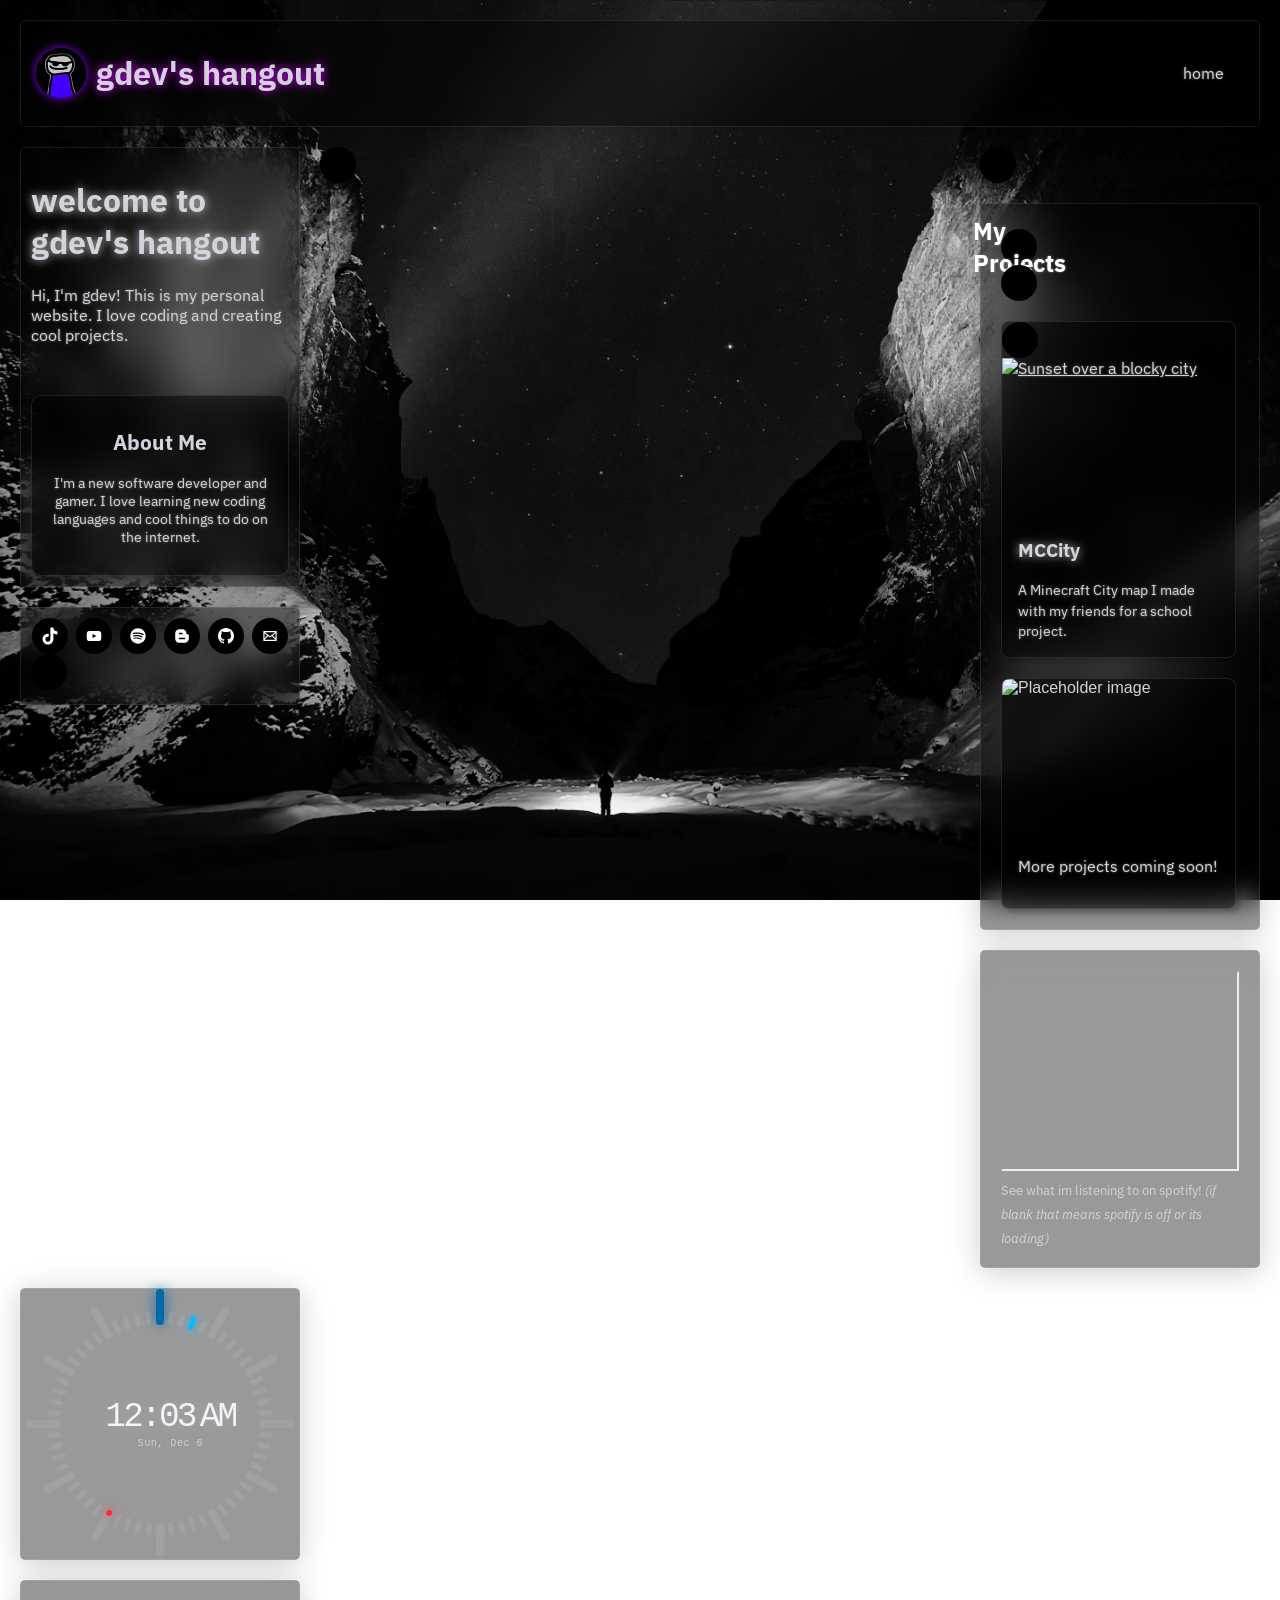
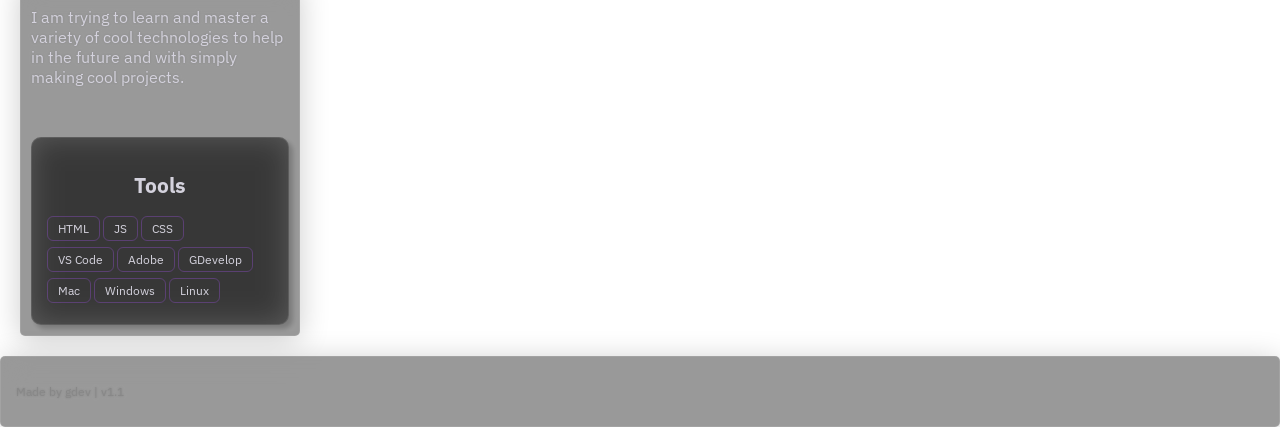
==== commit 5b1cb99a: "Update index.html" ====
--- a/index.html
+++ b/index.html
@@ -74,11 +74,6 @@
   <a href="mailto:galaxydev13yt@gmail.com" target="_blank" rel="noopener" style="display: inline-flex; align-items: center; justify-content: center; width: 36px; height: 36px; padding: 7px; background: rgba(0, 0, 0, 1); border-radius: 50%; color: #ffffff; transition: all 0.3s ease; text-decoration: none;" onmouseover="this.style.transform='translateY(-4px)'; this.style.filter='drop-shadow(0 0 8px #ffffff)'; " onmouseout="this.style.transform=''; this.style.filter=''; this.style.animation='';">
     <svg class="niftybutton-email" data-donate="true" data-tag="ema" data-name="Email" viewBox="0 0 512 512" preserveAspectRatio="xMidYMid meet" width="36px" height="36px" style="width: 36px; height: 36px; display: block; fill: #ffffff;"><title>Email icon</title>
     <path d="M101.3 141.6v228.9h0.3 308.4 0.8V141.6H101.3zM375.7 167.8l-119.7 91.5 -119.6-91.5H375.7zM127.6 194.1l64.1 49.1 -64.1 64.1V194.1zM127.8 344.2l84.9-84.9 43.2 33.1 43-32.9 84.7 84.7L127.8 344.2 127.8 344.2zM384.4 307.8l-64.4-64.4 64.4-49.3V307.8z" fill="#ffffff"></path>
-</svg>
-  </a>
-  <a href="https://stardance.hackclub.com/@gdev" target="_blank" rel="noopener" style="display: inline-flex; align-items: center; justify-content: center; width: 36px; height: 36px; padding: 7px; background: linear-gradient(135deg, #764ba2 0%, #9333ea 100%); border-radius: 50%; color: #ffffff; transition: all 0.3s ease; text-decoration: none;" onmouseover="this.style.transform='translateY(-4px)'; this.style.filter='drop-shadow(0 0 8px #ffffff)'; " onmouseout="this.style.transform=''; this.style.filter=''; this.style.animation='';">
-    <svg class="niftybutton-moo" data-donate="true" data-tag="moo" data-name="Moon" preserveAspectRatio="xMidYMid meet" xmlns="http://www.w3.org/2000/svg" viewBox="0 0 24 24" width="36px" height="36px" style="width: 36px; height: 36px; display: block; fill: #ffffff;"><title>Moon icon</title><path d="M9 2c-1.05 0-2.05.16-3 .46 4.06 1.27 7 5.06 7 9.54 0 4.48-2.94 8.27-7 9.54.95.3 1.95.46 3 .46 5.52 0 10-4.48 10-10S14.52 2 9 2z" fill="#ffffff"></path></svg>
-  </a>
 </div>            
         </div>
     </div>
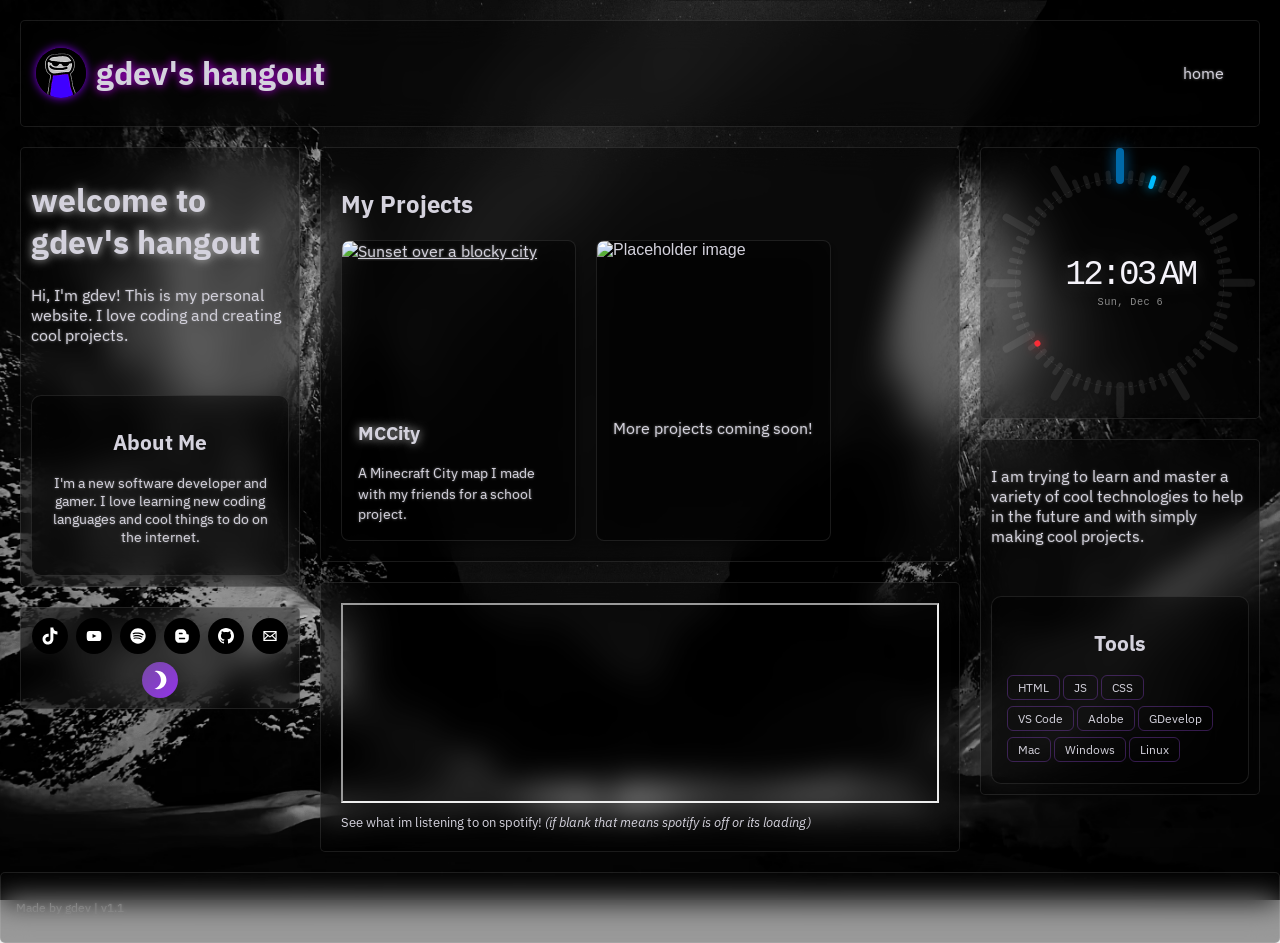
==== commit aa35adf3: "Update index.html" ====
--- a/index.html
+++ b/index.html
@@ -74,6 +74,11 @@
   <a href="mailto:galaxydev13yt@gmail.com" target="_blank" rel="noopener" style="display: inline-flex; align-items: center; justify-content: center; width: 36px; height: 36px; padding: 7px; background: rgba(0, 0, 0, 1); border-radius: 50%; color: #ffffff; transition: all 0.3s ease; text-decoration: none;" onmouseover="this.style.transform='translateY(-4px)'; this.style.filter='drop-shadow(0 0 8px #ffffff)'; " onmouseout="this.style.transform=''; this.style.filter=''; this.style.animation='';">
     <svg class="niftybutton-email" data-donate="true" data-tag="ema" data-name="Email" viewBox="0 0 512 512" preserveAspectRatio="xMidYMid meet" width="36px" height="36px" style="width: 36px; height: 36px; display: block; fill: #ffffff;"><title>Email icon</title>
     <path d="M101.3 141.6v228.9h0.3 308.4 0.8V141.6H101.3zM375.7 167.8l-119.7 91.5 -119.6-91.5H375.7zM127.6 194.1l64.1 49.1 -64.1 64.1V194.1zM127.8 344.2l84.9-84.9 43.2 33.1 43-32.9 84.7 84.7L127.8 344.2 127.8 344.2zM384.4 307.8l-64.4-64.4 64.4-49.3V307.8z" fill="#ffffff"></path>
+</svg>
+  </a>
+  <a href="https://stardance.hackclub.com/@gdev" target="_blank" rel="noopener" style="display: inline-flex; align-items: center; justify-content: center; width: 36px; height: 36px; padding: 7px; background: linear-gradient(135deg, #764ba2 0%, #9333ea 100%); border-radius: 50%; color: #ffffff; transition: all 0.3s ease; text-decoration: none;" onmouseover="this.style.transform='translateY(-4px)'; this.style.filter='drop-shadow(0 0 8px #ffffff)'; " onmouseout="this.style.transform=''; this.style.filter=''; this.style.animation='';">
+    <svg class="niftybutton-moo" data-donate="true" data-tag="moo" data-name="Moon" preserveAspectRatio="xMidYMid meet" xmlns="http://www.w3.org/2000/svg" viewBox="0 0 24 24" width="36px" height="36px" style="width: 36px; height: 36px; display: block; fill: #ffffff;"><title>Moon icon</title><path d="M9 2c-1.05 0-2.05.16-3 .46 4.06 1.27 7 5.06 7 9.54 0 4.48-2.94 8.27-7 9.54.95.3 1.95.46 3 .46 5.52 0 10-4.48 10-10S14.52 2 9 2z" fill="#ffffff"></path></svg>
+  </a>
 </div>            
         </div>
     </div>
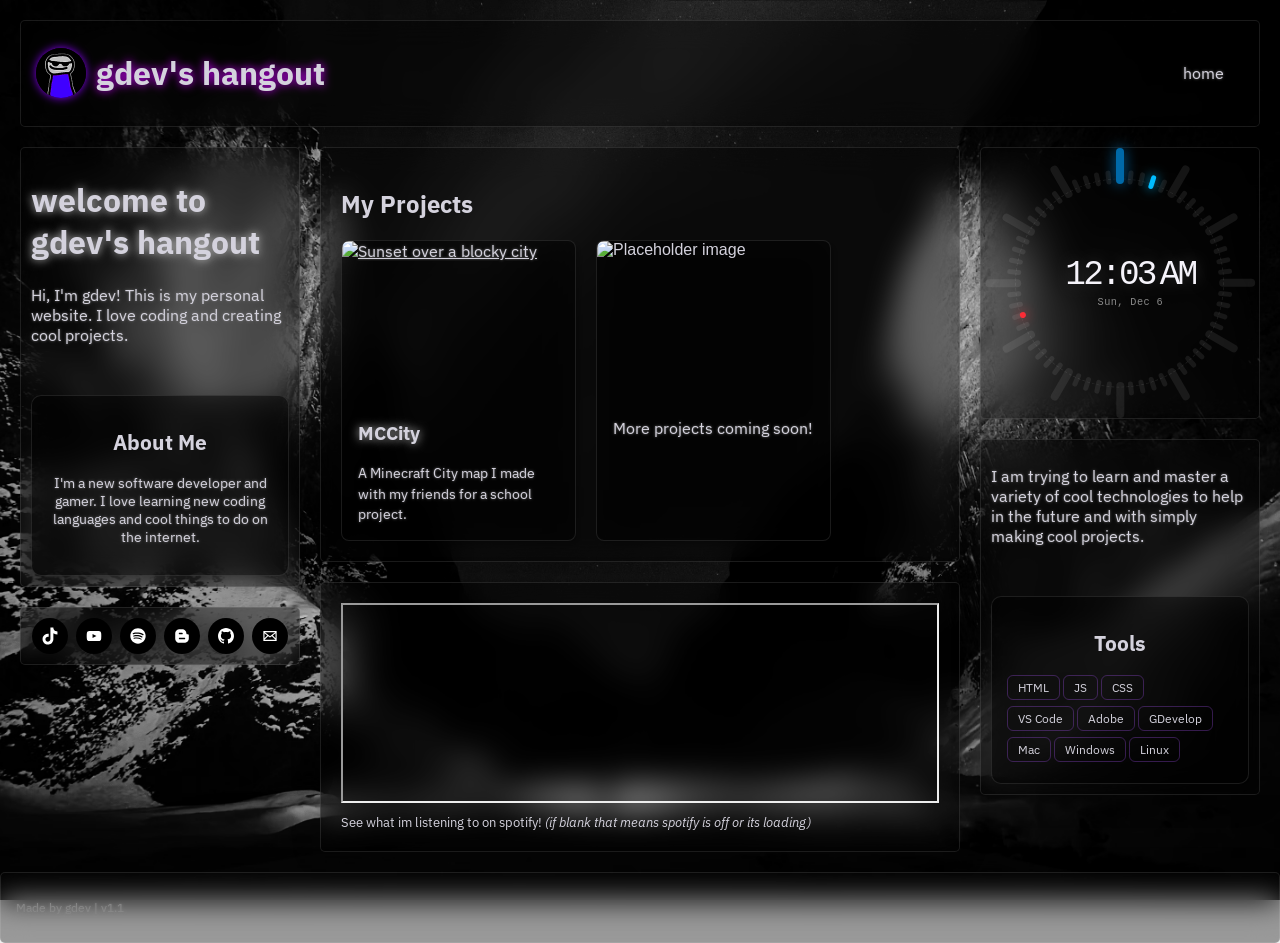
==== commit 9ec8dded: "Update fmt.Println message from 'Hello' to 'Goodbye'" ====
--- a/index.html
+++ b/index.html
@@ -75,9 +75,6 @@
     <svg class="niftybutton-email" data-donate="true" data-tag="ema" data-name="Email" viewBox="0 0 512 512" preserveAspectRatio="xMidYMid meet" width="36px" height="36px" style="width: 36px; height: 36px; display: block; fill: #ffffff;"><title>Email icon</title>
     <path d="M101.3 141.6v228.9h0.3 308.4 0.8V141.6H101.3zM375.7 167.8l-119.7 91.5 -119.6-91.5H375.7zM127.6 194.1l64.1 49.1 -64.1 64.1V194.1zM127.8 344.2l84.9-84.9 43.2 33.1 43-32.9 84.7 84.7L127.8 344.2 127.8 344.2zM384.4 307.8l-64.4-64.4 64.4-49.3V307.8z" fill="#ffffff"></path>
 </svg>
-  </a>
-  <a href="https://stardance.hackclub.com/@gdev" target="_blank" rel="noopener" style="display: inline-flex; align-items: center; justify-content: center; width: 36px; height: 36px; padding: 7px; background: linear-gradient(135deg, #764ba2 0%, #9333ea 100%); border-radius: 50%; color: #ffffff; transition: all 0.3s ease; text-decoration: none;" onmouseover="this.style.transform='translateY(-4px)'; this.style.filter='drop-shadow(0 0 8px #ffffff)'; " onmouseout="this.style.transform=''; this.style.filter=''; this.style.animation='';">
-    <svg class="niftybutton-moo" data-donate="true" data-tag="moo" data-name="Moon" preserveAspectRatio="xMidYMid meet" xmlns="http://www.w3.org/2000/svg" viewBox="0 0 24 24" width="36px" height="36px" style="width: 36px; height: 36px; display: block; fill: #ffffff;"><title>Moon icon</title><path d="M9 2c-1.05 0-2.05.16-3 .46 4.06 1.27 7 5.06 7 9.54 0 4.48-2.94 8.27-7 9.54.95.3 1.95.46 3 .46 5.52 0 10-4.48 10-10S14.52 2 9 2z" fill="#ffffff"></path></svg>
   </a>
 </div>            
         </div>
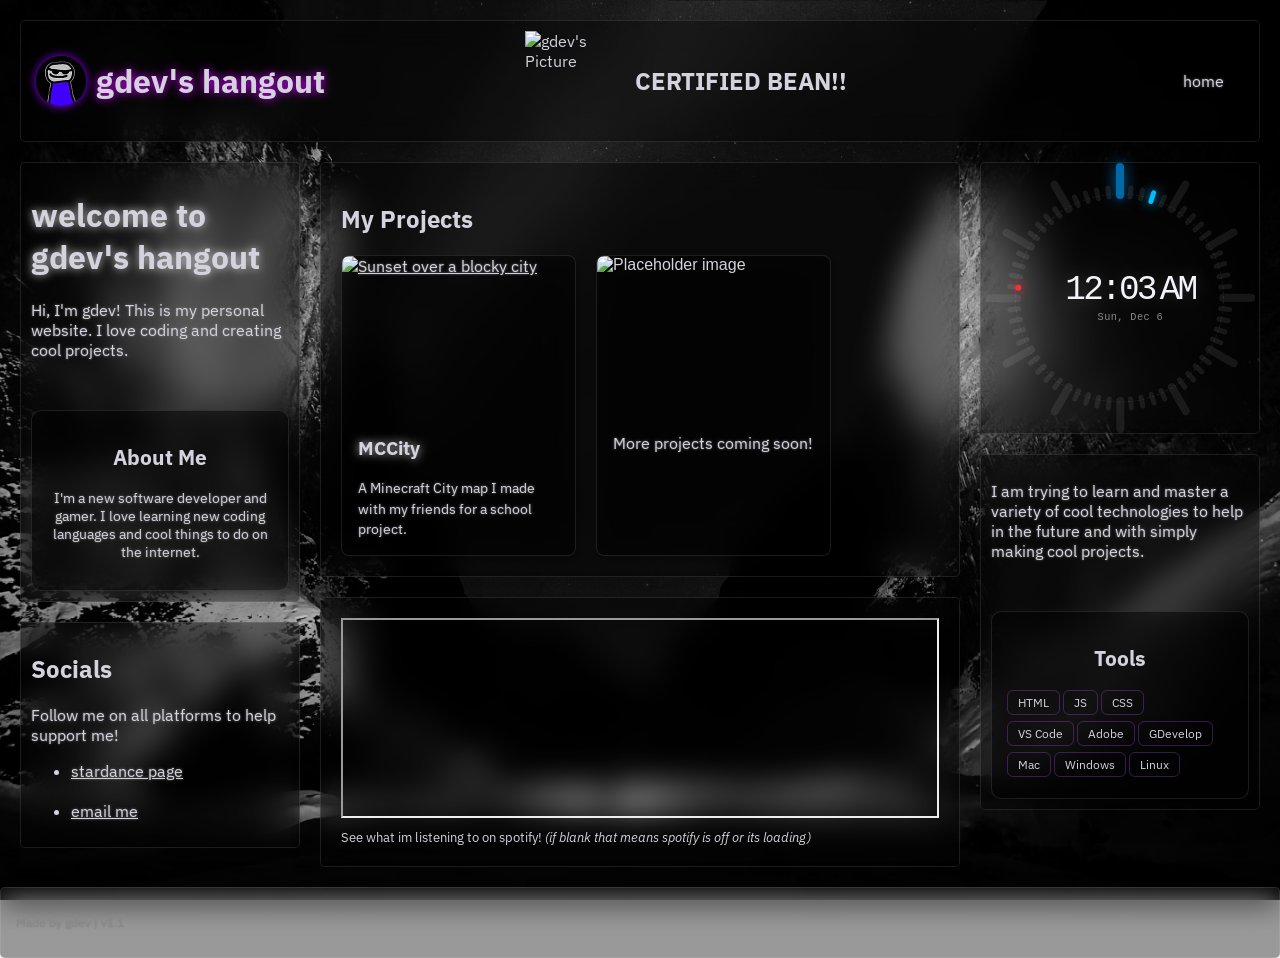
==== commit 365bf6ce: "Add files via upload" ====
--- a/index.html
+++ b/index.html
@@ -18,9 +18,15 @@
 
 
 <header class="liquid-glass-header">
-    <div style="display: flex; align-items: center; gap: 10px;">
-        <img src="content/images/dev.jpg" alt="gdev's Picture" width="50" height="50" style="border-radius: 25px; box-shadow: 0 0 10px #8c00ff;">
-        <h1 style="text-shadow: 0 0 10px #cc00ff; font-family: 'IBM Plex Sans', 'Verdana', 'sans-serif';">gdev's hangout</h1>
+    <div style="display: flex; align-items: center; gap: 200px;">
+        <div style="display: flex; align-items: center; gap: 10px;">
+            <img src="content/images/dev.jpg" alt="gdev's Picture" width="50" height="50" style="border-radius: 25px; box-shadow: 0 0 10px #8c00ff;">
+            <h1 style="text-shadow: 0 0 10px #cc00ff; font-family: 'IBM Plex Sans', 'Verdana', 'sans-serif';">gdev's hangout</h1>
+        </div>
+        <div style="display: flex; align-items: center; gap: 10px;">
+            <img src="https://stardance.hackclub.com/assets/events/bukux3/bean-8ff61d95.png" alt="gdev's Picture" width="100" height="100" style="box-shadow: 0 0 0px #8c00ff;">
+            <h2>CERTIFIED BEAN!!</h2>
+        </div>
     </div>
     <nav class="navbar">
         <ul>
@@ -45,38 +51,22 @@
             </section>
         </div>
         <div class="leftcontent">
-<div class="social-icons" style="display: flex; gap: 8px; flex-wrap: wrap; justify-content: center;">
-  <a href="https://www.tiktok.com/@galaxydevvv" target="_blank" rel="noopener" style="display: inline-flex; align-items: center; justify-content: center; width: 36px; height: 36px; padding: 7px; background: rgba(0, 0, 0, 1); border-radius: 50%; color: #ffffff; transition: all 0.3s ease; text-decoration: none;" onmouseover="this.style.transform='translateY(-4px)'; this.style.filter='drop-shadow(0 0 8px #ffffff)'; " onmouseout="this.style.transform=''; this.style.filter=''; this.style.animation='';">
-    <svg class="niftybutton-tiktok" data-donate="true" data-tag="tic" data-name="TikTok" viewBox="0 0 512 512" preserveAspectRatio="xMidYMid meet" width="36px" height="36px" style="width: 36px; height: 36px; display: block; fill: #ffffff;"><title>TikTok social icon</title>
-     <path d="M 386.160156 141.550781 C 383.457031 140.15625 380.832031 138.625 378.285156 136.964844 C 370.878906 132.070312 364.085938 126.300781 358.058594 119.785156 C 342.976562 102.523438 337.339844 85.015625 335.265625 72.757812 L 335.351562 72.757812 C 333.617188 62.582031 334.332031 56 334.441406 56 L 265.742188 56 L 265.742188 321.648438 C 265.742188 325.214844 265.742188 328.742188 265.589844 332.226562 C 265.589844 332.660156 265.550781 333.058594 265.523438 333.523438 C 265.523438 333.714844 265.523438 333.917969 265.484375 334.117188 C 265.484375 334.167969 265.484375 334.214844 265.484375 334.265625 C 264.011719 353.621094 253.011719 370.976562 236.132812 380.566406 C 227.472656 385.496094 217.675781 388.078125 207.707031 388.066406 C 175.699219 388.066406 149.757812 361.964844 149.757812 329.734375 C 149.757812 297.5 175.699219 271.398438 207.707031 271.398438 C 213.765625 271.394531 219.789062 272.347656 225.550781 274.226562 L 225.632812 204.273438 C 190.277344 199.707031 154.621094 210.136719 127.300781 233.042969 C 115.457031 243.328125 105.503906 255.605469 97.882812 269.316406 C 94.984375 274.316406 84.042969 294.410156 82.714844 327.015625 C 81.882812 345.523438 87.441406 364.699219 90.089844 372.625 L 90.089844 372.792969 C 91.757812 377.457031 98.214844 393.382812 108.742188 406.808594 C 117.230469 417.578125 127.253906 427.035156 138.5 434.882812 L 138.5 434.714844 L 138.667969 434.882812 C 171.925781 457.484375 208.800781 456 208.800781 456 C 215.183594 455.742188 236.566406 456 260.851562 444.492188 C 287.785156 431.734375 303.117188 412.726562 303.117188 412.726562 C 312.914062 401.367188 320.703125 388.425781 326.148438 374.449219 C 332.367188 358.109375 334.441406 338.507812 334.441406 330.675781 L 334.441406 189.742188 C 335.273438 190.242188 346.375 197.582031 346.375 197.582031 C 346.375 197.582031 362.367188 207.832031 387.316406 214.507812 C 405.214844 219.257812 429.332031 220.257812 429.332031 220.257812 L 429.332031 152.058594 C 420.882812 152.976562 403.726562 150.308594 386.160156 141.550781 Z M 386.160156 141.550781" fill="#ffffff"></path>
-</svg>
-  </a>
-  <a href="https://www.youtube.com/@galaxydevgames" target="_blank" rel="noopener" style="display: inline-flex; align-items: center; justify-content: center; width: 36px; height: 36px; padding: 7px; background: rgba(0, 0, 0, 1); border-radius: 50%; color: #ffffff; transition: all 0.3s ease; text-decoration: none;" onmouseover="this.style.transform='translateY(-4px)'; this.style.filter='drop-shadow(0 0 8px #ffffff)'; " onmouseout="this.style.transform=''; this.style.filter=''; this.style.animation='';">
-    <svg class="niftybutton-youtube" data-donate="true" data-tag="you" data-name="YouTube" viewBox="0 0 512 512" preserveAspectRatio="xMidYMid meet" width="36px" height="36px" style="width: 36px; height: 36px; display: block; fill: #ffffff;"><title>YouTube social icon</title>
-    <path d="M422.6 193.6c-5.3-45.3-23.3-51.6-59-54 -50.8-3.5-164.3-3.5-215.1 0 -35.7 2.4-53.7 8.7-59 54 -4 33.6-4 91.1 0 124.8 5.3 45.3 23.3 51.6 59 54 50.9 3.5 164.3 3.5 215.1 0 35.7-2.4 53.7-8.7 59-54C426.6 284.8 426.6 227.3 422.6 193.6zM222.2 303.4v-94.6l90.7 47.3L222.2 303.4z" fill="#ffffff"></path>
-</svg>
-  </a>
-  <a href="https://open.spotify.com/user/31snrhpyrhp2jptyrq2h2twrzufy" target="_blank" rel="noopener" style="display: inline-flex; align-items: center; justify-content: center; width: 36px; height: 36px; padding: 7px; background: rgba(0, 0, 0, 1); border-radius: 50%; color: #ffffff; transition: all 0.3s ease; text-decoration: none;" onmouseover="this.style.transform='translateY(-4px)'; this.style.filter='drop-shadow(0 0 8px #ffffff)'; " onmouseout="this.style.transform=''; this.style.filter=''; this.style.animation='';">
-    <svg class="niftybutton-spotify" data-donate="true" data-tag="spo" data-name="Spotify" viewBox="0 0 512 512" preserveAspectRatio="xMidYMid meet" width="36px" height="36px" style="width: 36px; height: 36px; display: block; fill: #ffffff;"><title>Spotify social icon</title>
-    <path d="M256 78c-98.3 0-178 79.7-178 178 0 98.31 79.7 178 178 178 98.31 0 178-79.69 178-178 0-98.3-79.69-178-178-178zm81.63 256.73a11.09 11.09 0 0 1-15.26 3.68c-41.8-25.53-94.4-31.31-156.37-17.16a11.1 11.1 0 0 1-4.93-21.64c67.8-15.49 125.96-8.82 172.88 19.86a11.1 11.1 0 0 1 3.68 15.26zm21.79-48.47a13.88 13.88 0 0 1-19.1 4.57c-47.84-29.4-120.77-37.92-177.36-20.74a13.9 13.9 0 0 1-17.32-9.25 13.9 13.9 0 0 1 9.25-17.3c64.65-19.62 145.01-10.12 199.96 23.64a13.87 13.87 0 0 1 4.56 19.08zm1.87-50.47c-57.37-34.07-152.02-37.2-206.8-20.58a16.65 16.65 0 1 1-9.66-31.87c62.88-19.08 167.4-15.4 233.45 23.81a16.63 16.63 0 0 1 5.82 22.82 16.63 16.63 0 0 1-22.8 5.82h-.01z" fill="#ffffff"></path>
-</svg>
-  </a>
-  <a href="https://galaxydevsblog.blogspot.com/" target="_blank" rel="noopener" style="display: inline-flex; align-items: center; justify-content: center; width: 36px; height: 36px; padding: 7px; background: rgba(0, 0, 0, 1); border-radius: 50%; color: #ffffff; transition: all 0.3s ease; text-decoration: none;" onmouseover="this.style.transform='translateY(-4px)'; this.style.filter='drop-shadow(0 0 8px #ffffff)'; " onmouseout="this.style.transform=''; this.style.filter=''; this.style.animation='';">
-    <svg class="niftybutton-blogger" data-donate="true" data-tag="blo" data-name="Blogger" viewBox="0 0 512 512" preserveAspectRatio="xMidYMid meet" width="36px" height="36px" style="width: 36px; height: 36px; display: block; fill: #ffffff;"><title>Blogger social icon</title>
-    <path d="M 315.969 135.186C 314.722 129.512 311.186 124.243 307.152 122.046C 305.91 121.37 297.956 120.508 289.475 120.131C 275.264 119.499 273.674 119.222 269.189 116.588C 262.074 112.411 260.114 107.901 260.095 95.6545C 260.058 72.2565 250.338 50.5345 231.132 30.9295C 217.45 16.9625 202.187 7.50851 184.768 2.21051C 180.598 0.942512 171.26 0.510512 139.984 0.140512C 90.909 -0.440488 80.015 0.567514 63.308 7.23351C 32.507 19.5235 10.375 45.4255 2.30198 78.6315C 0.785982 84.8685 0.490984 94.8635 0.132984 152.283C -0.316016 224.217 0.178981 234.78 4.66598 249.036C 8.37298 260.813 12.113 268.031 19.819 278.274C 34.498 297.789 56.497 311.883 78.491 315.864C 88.958 317.758 218.093 318.232 231.319 316.425C 254.32 313.282 272.344 304.047 289.253 286.741C 301.486 274.222 309.143 260.671 314.147 242.687C 316.226 235.216 316.4 231.579 316.781 187.713C 317.071 154.606 316.831 139.1 315.969 135.186ZM 88.09 90.0635C 93.614 84.4765 95.141 84.2645 129.716 84.2645C 160.756 84.2645 161.799 84.3325 166.359 86.6395C 172.948 89.9735 175.811 94.6755 175.811 102.161C 175.811 108.921 173.122 113.659 167.125 117.466C 163.905 119.51 161.98 119.638 131.568 119.817C 112.789 119.927 97.829 119.568 95.6 118.953C 83.841 115.705 79.448 98.8045 88.09 90.0635ZM 223.735 231.746L 213.221 233.459L 158.424 234.101C 110.273 234.666 96.632 233.783 94.126 232.689C 89.079 230.486 84.378 224.366 83.566 218.939C 82.792 213.77 85.386 206.663 89.361 203.059C 94.372 198.516 96.571 198.365 158.195 198.316C 221.586 198.266 221.256 198.24 227.267 203.862C 235.757 211.803 233.966 225.941 223.735 231.746Z" transform="translate(98 97)" fill="#ffffff"></path>
-</svg>
-  </a>
-  <a href="https://github.com/galaxydevvv" target="_blank" rel="noopener" style="display: inline-flex; align-items: center; justify-content: center; width: 36px; height: 36px; padding: 7px; background: rgba(0, 0, 0, 1); border-radius: 50%; color: #ffffff; transition: all 0.3s ease; text-decoration: none;" onmouseover="this.style.transform='translateY(-4px)'; this.style.filter='drop-shadow(0 0 8px #ffffff)'; " onmouseout="this.style.transform=''; this.style.filter=''; this.style.animation='';">
-    <svg class="niftybutton-github" data-donate="true" data-tag="git" data-name="Github" viewBox="0 0 512 512" preserveAspectRatio="xMidYMid meet" width="36px" height="36px" style="width: 36px; height: 36px; display: block; fill: #ffffff;"><title>Github social icon</title>
-    <path d="M256 70.7c-102.6 0-185.9 83.2-185.9 185.9 0 82.1 53.3 151.8 127.1 176.4 9.3 1.7 12.3-4 12.3-8.9V389.4c-51.7 11.3-62.5-21.9-62.5-21.9 -8.4-21.5-20.6-27.2-20.6-27.2 -16.9-11.5 1.3-11.3 1.3-11.3 18.7 1.3 28.5 19.2 28.5 19.2 16.6 28.4 43.5 20.2 54.1 15.4 1.7-12 6.5-20.2 11.8-24.9 -41.3-4.7-84.7-20.6-84.7-91.9 0-20.3 7.3-36.9 19.2-49.9 -1.9-4.7-8.3-23.6 1.8-49.2 0 0 15.6-5 51.1 19.1 14.8-4.1 30.7-6.2 46.5-6.3 15.8 0.1 31.7 2.1 46.6 6.3 35.5-24 51.1-19.1 51.1-19.1 10.1 25.6 3.8 44.5 1.8 49.2 11.9 13 19.1 29.6 19.1 49.9 0 71.4-43.5 87.1-84.9 91.7 6.7 5.8 12.8 17.1 12.8 34.4 0 24.9 0 44.9 0 51 0 4.9 3 10.7 12.4 8.9 73.8-24.6 127-94.3 127-176.4C441.9 153.9 358.6 70.7 256 70.7z" fill="#ffffff"></path>
-</svg>
-  </a>
-  <a href="mailto:galaxydev13yt@gmail.com" target="_blank" rel="noopener" style="display: inline-flex; align-items: center; justify-content: center; width: 36px; height: 36px; padding: 7px; background: rgba(0, 0, 0, 1); border-radius: 50%; color: #ffffff; transition: all 0.3s ease; text-decoration: none;" onmouseover="this.style.transform='translateY(-4px)'; this.style.filter='drop-shadow(0 0 8px #ffffff)'; " onmouseout="this.style.transform=''; this.style.filter=''; this.style.animation='';">
-    <svg class="niftybutton-email" data-donate="true" data-tag="ema" data-name="Email" viewBox="0 0 512 512" preserveAspectRatio="xMidYMid meet" width="36px" height="36px" style="width: 36px; height: 36px; display: block; fill: #ffffff;"><title>Email icon</title>
-    <path d="M101.3 141.6v228.9h0.3 308.4 0.8V141.6H101.3zM375.7 167.8l-119.7 91.5 -119.6-91.5H375.7zM127.6 194.1l64.1 49.1 -64.1 64.1V194.1zM127.8 344.2l84.9-84.9 43.2 33.1 43-32.9 84.7 84.7L127.8 344.2 127.8 344.2zM384.4 307.8l-64.4-64.4 64.4-49.3V307.8z" fill="#ffffff"></path>
-</svg>
-  </a>
-</div>            
+            <h2>Socials</h2>
+            <p>Follow me on all platforms to help support me!</p>
+            <ul>
+        <li>
+            <a href="https://stardance.hackclub.com/@gdev">
+                stardance page
+            </a>
+        </li>
+        </li>
+        <br>
+        <li>
+            <a href="mailto:galaxydev13yt@gmail.com">
+                email me
+            </a>
+        </li>
+        </ul>
         </div>
     </div>
     <div class="content-stack">
